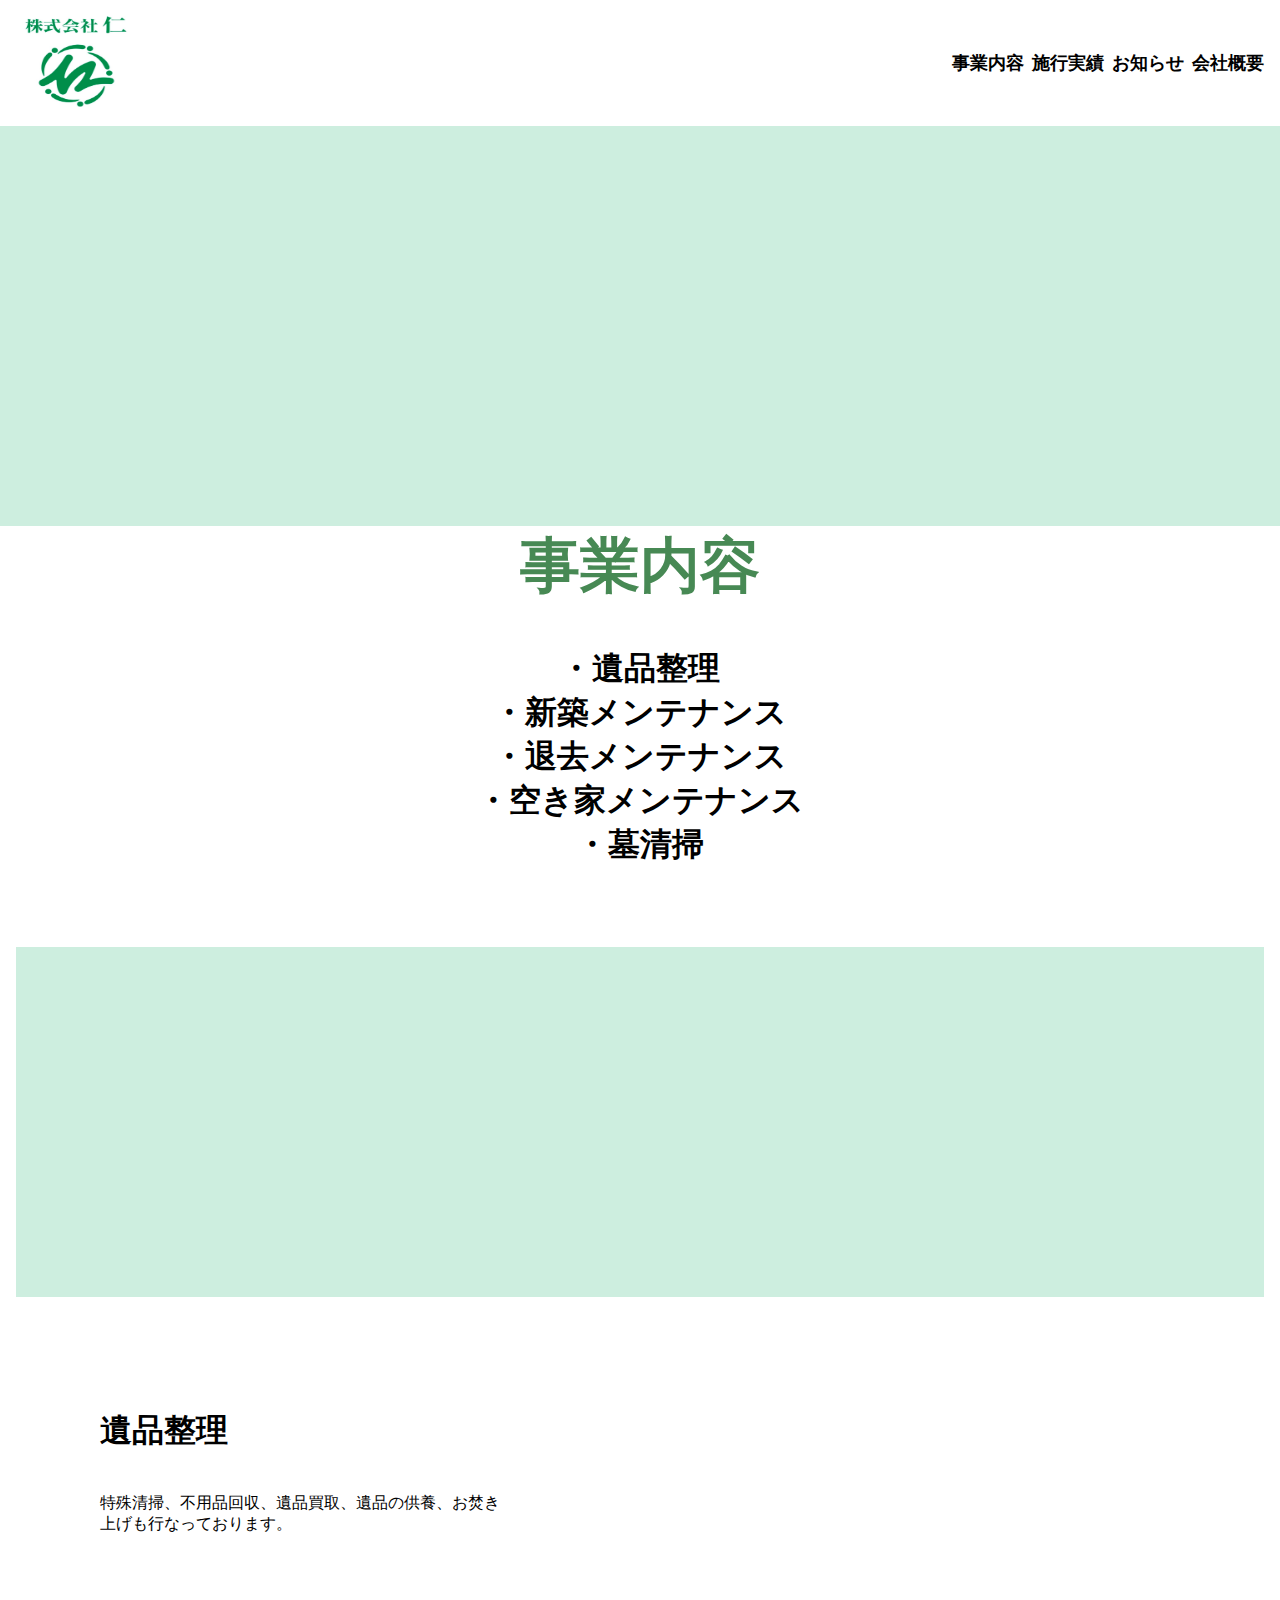
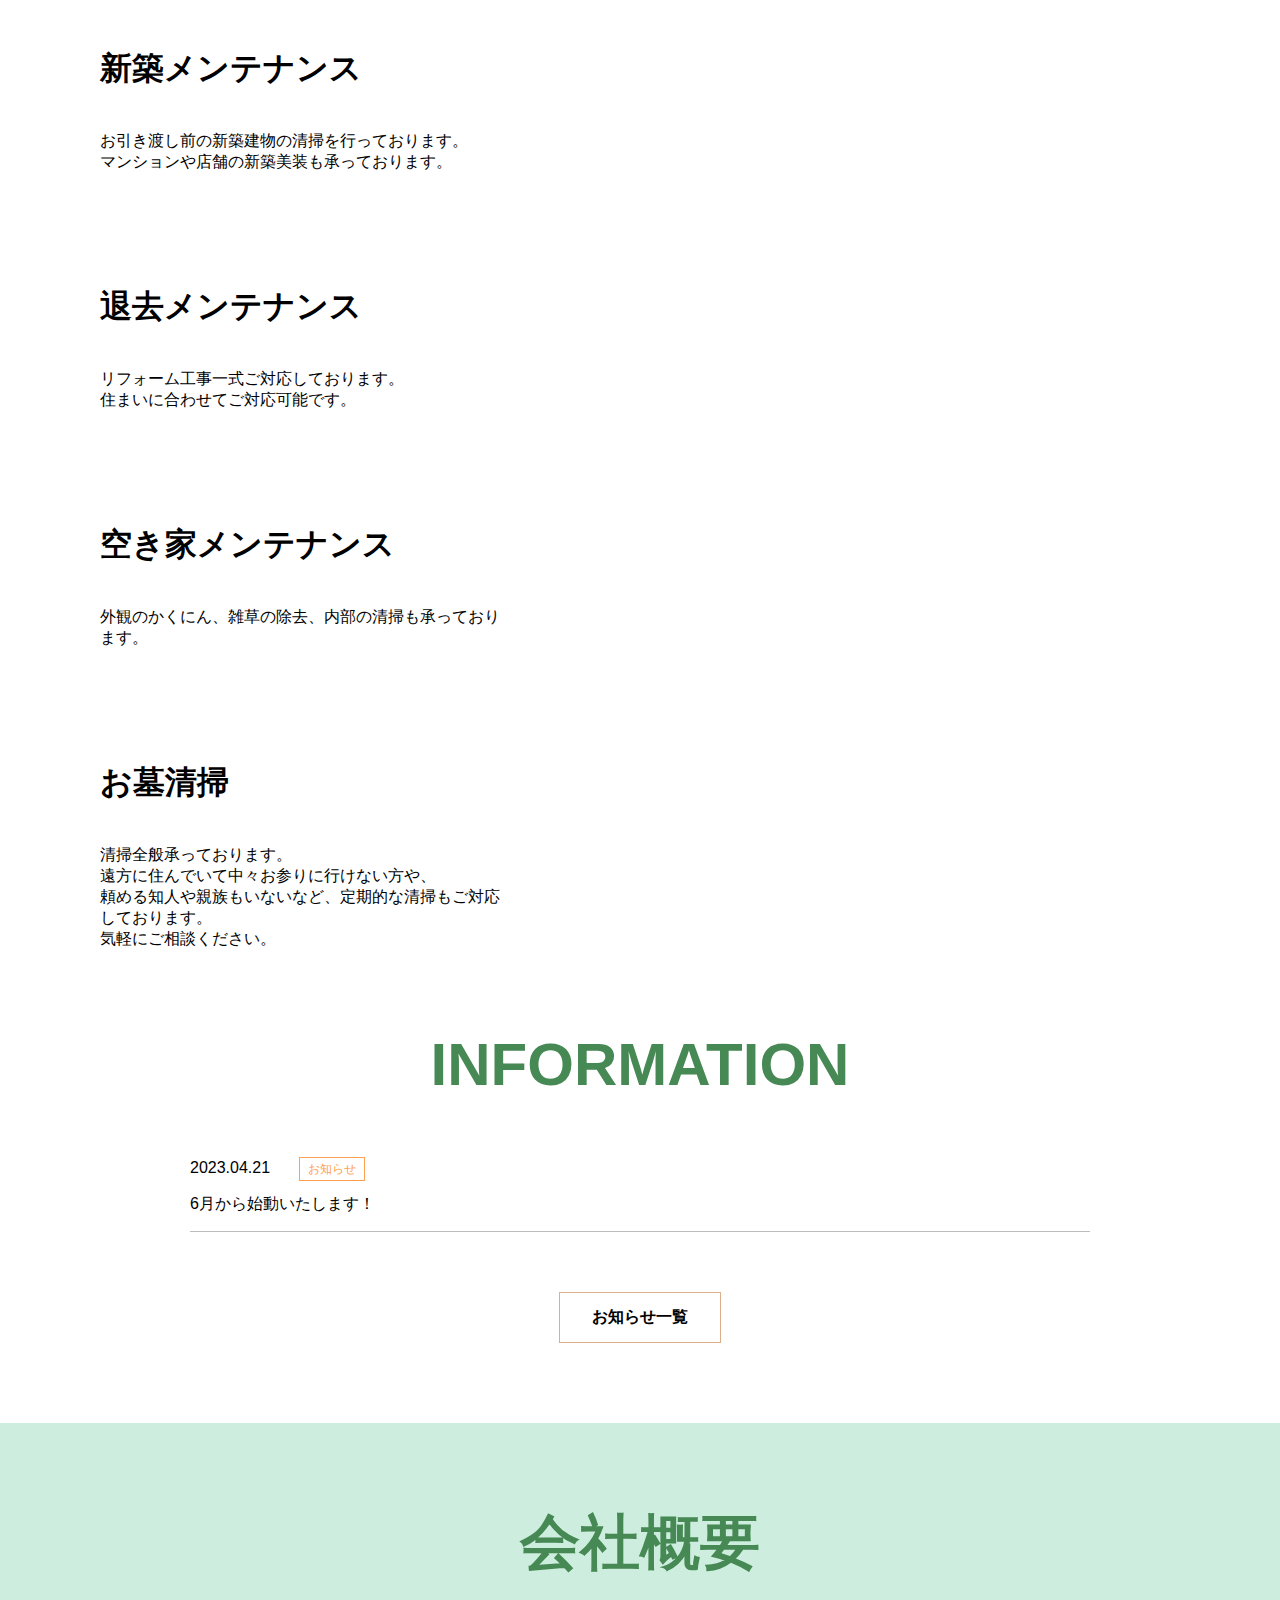
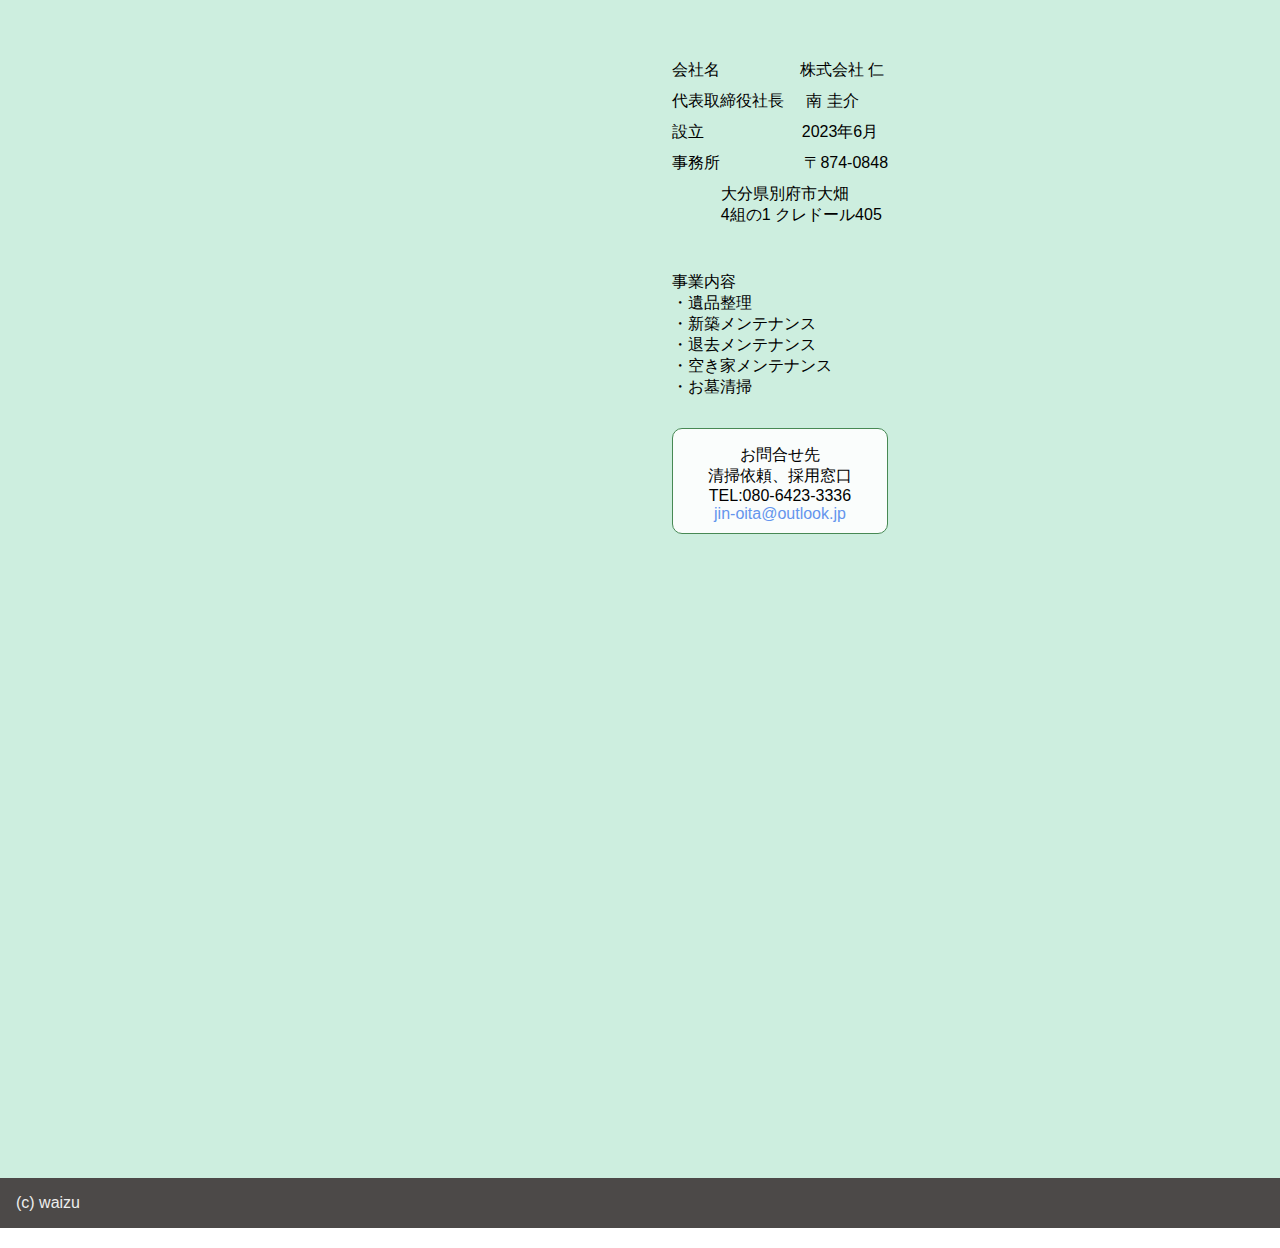
==== index.html @ 0775af45 "Add files via upload" ====
<!DOCTYPE html>
<html lang="ja">
<head>
  <meta charset="UTF-8">
  <meta http-equiv="X-UA-Compatible" content="IE=edge">
  <meta name="viewport" content="width=device-width, initial-scale=1.0">
  <title>株式会社 仁</title>
  <link rel="stylesheet" href="https://cdn.jsdelivr.net/npm/bootstrap-icons@1.9.1/font/bootstrap-icons.css">
  <link rel="stylesheet" href="css/style.css">

</head>
<body>
  <header>
    <div class="container">
      <a href="index.html">
        <h1>
          <img src="img/image_icon.JPG"
           alt="DTFNTR"
           width="120"
           height="110">
        </h1>
      </a>
      <!-- <form action=""><input type="text" name="" id="">
        <button><i class="bi bi-search"></i></button>
      </form> -->
      <div class="mainnav">
          <nav>
            <ul>
              <li><a href="#">
                <i class="kv_top">事業内容</i>
              </a>
            </li>
              <li>
                <a href="#">
                  <i class="kv_top">施行実績</i>
                </a>
              </li>
              <li>
                <a href="#">
                  <i class="kv_top">お知らせ</i>
                </a>
              </li>
              <li>
                <a href="#">
                  <i class="kv_top">会社概要</i>
                </a>
              </li>
            </ul>
          </nav>
      </div>
    </div>
  </header>
  
  <section class="hero">
    <!-- <img src="img/image_back.JPG" alt="素敵なソファ" class="current">
    <img src="img/image_back.JP" alt="清掃画像" >
    <img src="img/image_back.JPG" alt="素敵なふたつのチェア">
    <img src="img/image_back.JP" alt="墓清掃">
    <img src="img/image_back.JPG" alt="素敵なふたつのチェア"> -->

  </section>
  <section id="concept" class="concept-section-wrap container">
    <div class="section-inner container">
        <h2 class="section-ttl __concept container">事業内容</h2>
        <p class="concept-txt-main">
            <a href="#area1" class="jigyou">・遺品整理</a><br>
            <a href="#area2" class="jigyou">・新築メンテナンス</a><br>
            <a href="#area3" class="jigyou">・退去メンテナンス</a><br>
            <a href="#area4" class="jigyou">・空き家メンテナンス</a><br>
            <a href="#area5" class="jigyou">・墓清掃</a>
        </p>
        <!-- <p class="concept-txt-sub">
            事業内容について事業内容について事業内容について<br>
            事業内容について事業内容について事業内容について事業内容について<br>
            事業内容について事業内容について事業内容について事業内容について<br>
            事業内容について -->

    </div>

    <div class="concept-img-box">
        <!-- <img src="img/image_back.JPG" alt="コンセプト" class="concept-img"> -->
     </div>

     <div class="section-inner">
        <div class="concept-detail-wrap">
            <div class="consept-detail-content">
                <h3 id="area1" class="concept-detail-ttl">
                    遺品整理
                </h3>
                <p class="concept-detail-txt">
                    特殊清掃、不用品回収、遺品買取、遺品の供養、お焚き上げも行なっております。
                </p>
            </div>

            <!-- <div class="concept-detail-img-wrap">
                <div class="concept-detail-img-box">
                    <img src="img/image_back.JPG" alt="コンセプトイメージ" class="concept-detail-img">
                </div>
                <div class="concept-detail-img-box">
                    <img src="img/image_back.JPG" alt="コンセプトイメージ" class="concept-detail-img">
                </div>
            </div> -->
        </div>
     </div>
     <div class="section-inner">
        <div class="concept-detail-wrap">
            <div class="consept-detail-content">
                <h3 id="area2" class="concept-detail-ttl">
                    新築メンテナンス
                </h3>
                <p class="concept-detail-txt">
                    お引き渡し前の新築建物の清掃を行っております。<br>マンションや店舗の新築美装も承っております。
                </p>
            </div>

            <!-- <div class="concept-detail-img-wrap">
                <div class="concept-detail-img-box">
                    <img src="img/image_back.JPG" alt="コンセプトイメージ" class="concept-detail-img">
                </div>
                <div class="concept-detail-img-box">
                    <img src="img/image_back.JPG" alt="コンセプトイメージ" class="concept-detail-img">
                </div>
            </div> -->
        </div>
     </div>
     <div class="section-inner">
        <div class="concept-detail-wrap">
            <div class="consept-detail-content">
                <h3 id="area3" class="concept-detail-ttl">
                    退去メンテナンス
                </h3>
                <p class="concept-detail-txt">
                    リフォーム工事一式ご対応しております。<br>
                    住まいに合わせてご対応可能です。
                </p>
            </div>

            <!-- <div class="concept-detail-img-wrap">
                <div class="concept-detail-img-box">
                    <img src="img/image_back.JPG" alt="コンセプトイメージ" class="concept-detail-img">
                </div>
                <div class="concept-detail-img-box">
                    <img src="img/image_back.JPG" alt="コンセプトイメージ" class="concept-detail-img">
                </div>
            </div> -->
        </div>
     </div>
     <div class="section-inner">
      <div class="concept-detail-wrap">
          <div class="consept-detail-content">
              <h3 id="area4" class="concept-detail-ttl">
                  空き家メンテナンス
              </h3>
              <p class="concept-detail-txt">
                  外観のかくにん、雑草の除去、内部の清掃も承っております。
              </p>
          </div>

          <!-- <div class="concept-detail-img-wrap">
              <div class="concept-detail-img-box">
                  <img src="img/image_back.JPG" alt="コンセプトイメージ" class="concept-detail-img">
              </div>
              <div class="concept-detail-img-box">
                  <img src="img/image_back.JPG" alt="コンセプトイメージ" class="concept-detail-img">
              </div>
          </div> -->
      </div>
   </div>
   <div class="section-inner">
    <div class="concept-detail-wrap">
        <div class="consept-detail-content">
            <h3 id="area5" class="concept-detail-ttl">
                お墓清掃
            </h3>
            <p class="concept-detail-txt">
                清掃全般承っております。<br>
                遠方に住んでいて中々お参りに行けない方や、<br>
                頼める知人や親族もいないなど、定期的な清掃もご対応しております。<br>気軽にご相談ください。
            </p>
        </div>

        <!-- <div class="concept-detail-img-wrap">
            <div class="concept-detail-img-box">
                <img src="img/image_back.JPG" alt="コンセプトイメージ" class="concept-detail-img">
            </div>
            <div class="concept-detail-img-box">
                <img src="img/image_back.JPG" alt="コンセプトイメージ" class="concept-detail-img">
            </div>
        </div> -->
    </div>
 </div>
</section>
<!-- <section class="menu section-wrap">
  <div class="section-inner">
      <h2 class="section-ttl __menu">
       施行実績   
      </h2>
      <div class="menu-wrap">
        <div class="menu-item">
            <div class="menu-img-box">
                <img src="img/menu_photo01.jpg" alt="清掃" class="menu-img">
            </div>
            <div class="menu-content">
                <p class="menu-txt">清掃</p>
                <p class="menu-price"金額</p>
         </div>
        </div>
        <div class="menu-item">
            <div class="menu-img-box">
                <img src="img/menu_photo02.jpg" alt="外装塗装" class="menu-img">
            </div>
            <div class="menu-content">
                <p class="menu-txt"> 外装塗装</p> -->
                <!-- <p class="menu-price"></p> -->
            <!-- </div> -->
        <!-- </div>
        <div class="menu-item">
            <div class="menu-img-box">
                <img src="img/menu_photo03.jpg" alt="遺品整理" class="menu-img">
            </div>
            <div class="menu-content">
                <p class="menu-txt"> 遺品整理</p>
            </div>
           
    <div class="btn">
        <a href="menu.html" class="btn-link">施工事例一覧へ</a>
    </div> 

     
</section> -->
<section class="info section-wrap">
  <div class="section-inner-s">
      <h2 class="section-ttl __info">INFORMATION</h2>

      <ul class="info-list">
          <li class="info-item">
              <span class="info-date">2023.04.21</span>
             <span class="info-tag __orange">お知らせ</span>
             <p class="info-txt">
              <a class="info-link">
                  6月から始動いたします！
              </a>
             </p>
          <!-- <li class="info-item">
              <span class="info-date">2021.07.12</span>
             <span class="info-tag __red">NEW</span>
             <p class="info-txt">
              <a href="info-single.html" class="info-link">
                  連休中の営業時間について
              </a>
             </p>
          <li class="info-item">
              <span class="info-date">2021.06.30</span>
             <span class="info-tag __red">NEW</span>
             <p class="info-txt">
              <a href="info-single.html" class="info-link">
                  ？？？？の施工事例について
              </a>
             </p>
          <li class="info-item">
              <span class="info-date">2021.06.06</span>
             <span class="info-tag __orange">お知らせ</span>
             <p class="info-txt">
              <a href="info-single.html" class="info-link">
                  増税に伴う値上げについて
              </a>
             </p>
          </li> -->
      </ul>
      <div class="btn">
          <a class="btn-link">お知らせ一覧</a>
      </div>
  </div>
</section>

<section id="access" class="access section-wrap">
  <div class="section-inner">
      <h2 class="section-ttl __access">会社概要</h2>

      <div class="access-content">
          <!-- <div class="access-content-img-box">
              <img src="img/image_back.JPG" alt="お店の写真" class="access-content-img">
          </div> -->

          <div class="access-content-txt-box">
              <div class="access-content-txt-logo-box">
                  <!-- <img src="img/logo-black.png" alt="ロゴ" class="access-content-txt-logo"> -->
              </div>
              
              <p class="access-txt">会社名&nbsp; &nbsp; &nbsp; &nbsp; &nbsp; &nbsp; &nbsp; &nbsp; &nbsp; 株式会社 仁</p>
              <p class="access-txt">代表取締役社長 &nbsp; &nbsp; 南 圭介</p>
              <p class="access-txt">設立  &nbsp;&nbsp;&nbsp;&nbsp;&nbsp;&nbsp;&nbsp;&nbsp;&nbsp;&nbsp;&nbsp;&nbsp;&nbsp;&nbsp;&nbsp;&nbsp;&nbsp;&nbsp;&nbsp;&nbsp;&nbsp;2023年6月</p>
              <p class="access-txt">事務所 &nbsp; &nbsp; &nbsp; &nbsp; &nbsp; &nbsp; &nbsp; &nbsp; &nbsp; 〒874-0848</p>
              <p class="access-txt">  &nbsp; &nbsp; &nbsp; &nbsp; &nbsp; &nbsp;大分県別府市大畑<br>&nbsp;&nbsp;&nbsp;&nbsp;&nbsp;&nbsp;&nbsp;&nbsp;&nbsp;&nbsp;&nbsp;4組の1 クレドール405
              </p>
              
              <br><br>

              <p class="access-txt">事業内容<br>
              ・遺品整理<br>
              ・新築メンテナンス<br>
              ・退去メンテナンス<br>
              ・空き家メンテナンス<br>
              ・お墓清掃<br>
             </p>
              <div class="mail">
                  <p class="access-txt"><p>お問合せ先<br>清掃依頼、採用窓口<br>
                    <P>TEL:080-6423-3336</P>
                    <p class="mail-address">jin-oita@outlook.jp</p>
                </p>
              </div>
              
          </div>
      </div>
  </div>
</section>
<section id="access" class="access section-wrap">
  <div class="access-map">
     <iframe src="https://www.google.com/maps/embed?pb=!1m18!1m12!1m3!1d3334.607546008294!2d131.4759823!3d33.3029288!2m3!1f0!2f0!3f0!3m2!1i1024!2i768!4f13.1!3m3!1m2!1s0x3546a7ac06915ccf%3A0x816a27a0abb5bf2b!2z44CSODc0LTA4NDgg5aSn5YiG55yM5Yil5bqc5biC5aSn55WR77yS4oiS77ySIOOCr-ODrOODieODvOODqw!5e0!3m2!1sja!2sjp!4v1677922017083!5m2!1sja!2sjp" width="100%" height="400" style="border:0;" allowfullscreen="" loading="lazy" referrerpolicy="no-referrer-when-downgrade"></iframe>
  </div>
</section>


  <footer>
    <div class="container">
      <small>(c) waizu</small>
    </div>
  </footer>
  <script src="js/main.js"></script>
</body>

</html>
---- css/style.css ----
/* common */

body{
  margin: 0px 0px 20px;
  font-family:Arial, Helvetica, sans-serif ;
}

h1,
h2{
  margin: 0;
  font-weight: normal;
}

.hero{
  background:#cdeedf;}

p{
  margin: 0;
}

img{
  vertical-align: bottom;
}

.container{
  margin: 0 30px;
  /* justify-content: space-between; */

}


ul{
  list-style: none;
  margin: 0;
  padding: 0;
}

a{
  text-decoration: none;
  color: inherit;
  
}

a:hover{
  opacity: .5;
  transition: .3s;
}

.kv_top{
  font-style: normal;
}

.top{
 text-align: right;
}

/* header */

header{
  padding: 8px 0;
}

header .container{
  display: flex;
  justify-content: space-between;
  align-items: center;
}

header ul{
  display: flex;
}

header li a{
  display: flex;
  flex-direction: column;
  font-size: 12px;
  text-align: center;
}

header li a i{
  font-size: 18px;
  font-weight: bold;
}

header li + li{
  margin-left: 8px;
}

header form{
  display: none;
}

header input,
header button{
  all: unset;
}

header input{
  border-bottom: 1px solid #aaa;
  padding: 4px;
  width: 300px;
}

header button{
  cursor: pointer;
}

/* concept */
.concept-txt-main{
  font-size: 32px;
  font-weight: bold;
  text-align: center;
  margin-top: 40px;
}

.concept-txt-sub{
  margin-top: 24px;
  text-align: center;
}

.concept-img-box{
  height: 350px;
  margin-top: 80px;
  background:#cdeedf;
}

.consept-detail-content{
  width: 400px;
}

/* 12
.concept-detail-ttl{
  font-size: 32px;
  font-weight: bold;
} */

.concept-detail-txt{
  margin-top: 40px;
}

/* 12
.concept-detail-img-box{
  width: 280px;
  height: 390px;
} */

.concept-detail-img-box:nth-child(1){
  margin-top: 60px;
}
.concept-detail-img-box:nth-child(2){
  margin:0 0 60px 20px;
}

.concept-img{
  object-fit: cover;
  object-position: top;
}



.concept-detail-wrap{
  display: flex;
  justify-content: space-between;
  align-items: center;
  margin-top: 80px;
}

.concept-detail-img-wrap{
  display: flex;
  width: 580px;
}
/* 12
.concept-detail-img{
  object-fit: cover;
  border-radius: 10px;
} */

/* section */
.section-inner{
  width: 1080px;
  margin: 0 auto;
}

.section-wrap{
  padding: 80px 0;
}

.section-inner-s{
  width: 900px;
  margin: 0 auto;
}

.section-ttl{
  font-size: 60px;
  font-weight: bold;
  text-align: center;
  color:rgb(71, 137, 84) ;
  position: relative;
}

/* .section-ttl.__concept::before{
  content: "コンセプト";
  color: #000;
  font-size: 18px;
  position: absolute;
  bottom: 100px;
  left: 50%;
  transform: translateX(-50%); */


.section-ttl.__menu::before{
  /* content: ""; */
  color: #000;
  font-size: 18px;
  position: absolute;
  bottom: 100px;
  left: 50%;
  transform: translateX(-50%);
}

.concept-detail-ttl{
  font-size: 32px;
  font-weight: bold;
}

.concept-detail-img-box{
  width: 280px;
  height: 390px;
}

.concept-detail-img-wrap{
  display: flex;
  width: 580px;
  
}
.concept-detail-img{
  object-fit: cover;
  border-radius: 10px;
}

/* info */
.info-item{
  border-bottom: 1px solid #BCBCBC;
}

.info-tag{
  margin-left: 24px;
  font-size: 12px;
  padding: 4px 8px;
}

.info-tag.__orange{
  border: 1px solid #FF9F51;
  color: #FF9F51;
}

.info-tag.__red{
  border: 1px solid #BA0000;
  color: #BA0000;
}

.info-txt{
  margin-top: 16px;
  padding-bottom: 16px;
}

.info-list{
  margin-top: 60px;
}

.info-list.__detail{
  margin-top: 0;
}

.info-item + .info-item{
  margin-top: 40px;
}

/* info-single */
.info-single .info-tag{
  font-size: 16px;
}

.info-single .info-txt{
  font-size: 24px;
  font-weight: bold;
}

.info-single-head{
  border-bottom: 1px solid #BCBCBC;
}

.info-single-content p{
  margin-top: 24px;
}

.info-single-content img{
  margin-top: 40px;
  object-fit: cover;
  height: 560px;
  width: 100%;
}

/* btn */
.btn{
  margin-top: 60px;
  text-align: center;
}

.btn-link{
  display: inline-block;
  padding: 14px 32px;
  border:1px solid #DBAF89;
  font-weight: bold;

}


/* accsess */

.access{
  background-color: #cdeedf;
}

.access-content{
  display: flex;
  justify-content: center;
  align-items: center;
  margin-top: 60px;
}

.access-content-img-box{
  max-width: 512px;
  width: 100%;
  height: 300px;
}

.access-content-img{
 object-fit: cover;
 border-radius: 10px;
}

.access-content-txt-box{
  margin-left: 280px;
  
}

.access-content-txt-logo-box{
  width: 160px;
}

.access-txt:first-of-type{
  margin-top: 16px;
}

.access-txt{
  margin-top: 10px;
}

/* kv */
.kv{
  width: 100%;
  position: relative;
}

.kv.__index{
  background-image: url(../img/kv.jpg);
  height: 768px;
  background-repeat: no-repeat;
  background-size: cover;
}
.kv.__menu{
  background-image: url(../img/menu_kv.jpg);
  height: 500px;
  background-repeat: no-repeat;
  background-size: cover;
}
.kv.__info{
  background-image: url(../img/info_kv.jpg);
  height: 500px;
  background-repeat: no-repeat;
  background-size: cover;
}

.kv-copy, .kv-detail{
  position: absolute;
  top: 50%;
  left: 50%;
  transform: translate(-50%, -50%);
}

.kv-detail .section-ttl{
  color: #fff;
}
.kv-detail .section-ttl::before{
  color: #fff;
}

/* mail */
.mail{
  background: rgba(255, 255, 255, 0.892);
  border-radius: 10px;
 text-align: center;
 border: solid rgb(71, 137, 84) 1px;
 margin-top: 30px;
 padding-bottom: 10px;
}
.mail-address{
  color: cornflowerblue;
}


/* hero */

.hero{
  height: 400px;
}
.hero img{
  width: 100%;
  height: 400px;
  object-fit: cover;
  position: absolute;
  opacity: 0;
  transition: opacity 1s;
}

.hero img.current{
  opacity: 1;
}

/* products */

.products{
  padding: 80px 0;
}

.products ul{
  margin-top: 32px;
  display: flex;
  flex-wrap: wrap;
  gap: 16px;
}

.products li{
  width: calc((100% - 16px) / 2);
}

.products li img{
  width: 100%;
}

.products li h2{
  font-size: 16px;
  margin-top: 8px;
}

.products li a{
  display: block;
}
.products .more{
  display: block; 
  width: 70%;
  line-height: 48px;
  border: 2px solid black;
  text-align: center;
  margin: 32px auto 0;
}
/* menu */
/* .menu{
  /* background-color: #cdeeef; */
*/

.menu.__detail{
  background-color: #fff;
}

.menu-wrap{
  display: flex;
  justify-content: space-between;
  flex-wrap: wrap;
  margin-top: 60px;
}

.menu-item{
  width: 340px;
}

.menu-item:nth-of-type(n + 4){
  margin-top: 40px;
}

.menu-img-box{
  height: 220px;

}

.menu-img{
  object-fit: cover;
  border-radius: 10px;
}

.menu-content{
  margin-top: 16px;
}

.menu-txt{
  font-size: 18px;
  font-weight: bold;
}

.menu-price{
  margin-top: 8px;
}


/* footer */

footer{
  background: #4c4948 ;
  padding: 16px 0;
  color: #eee;
}

footer .container{
  display: flex;
  justify-content:space-between ;
  align-items: center;
}

footer small{
  font-size: 16px;
}

footer li i{
  font-size: 24px;
}

footer ul{
  display: flex;
}

footer li + li{
  margin-left: 8px;
}


/* media screen */

@media (max-width: 450px){
    .products li{
      width: calc((100% - 32px) / 3);
    }

    header li a i{
      font-size: 8px;
    }
    
    .section-ttl{
      text-align: left;
      font-size: 24px;
    } 

    
    .concept-section-wrap{
      margin-left: 0;
    }
    .concept-txt-main{
      text-align: left;
      font-size: 12px;
    }
    .concept-img{
      width: 350px;
    }

    .concept-detail-wrap{
      margin-top: 10px;
    }

  .concept-detail-content{
    width: 375px;
    margin: 0px 10px;
  }

  .concept-detail-img-wrap{
    width: 374px;
  }
    
    .concept-detail-ttl{
      font-size: 18px;
      margin: 0px 10px;
    }
    .concept-detail-txt{
      margin: 0px 10px;
    }
    .concept-detail-img-wrap{
      flex-direction: column;
    }
    .section-inner{
      font-size: 10px;
      width: 375px;
      margin: 0 10px;
    }
    .section-inner-s{
      width: 375px;
      margin: 0px 10px;
    }

    
    .concept-section-wrap{
      width: 375px;
    }
    .concept-detail-wrap{
      flex-direction: column;
    }
    .concept-detail-img{
      width: 300px;
      height: 250px; ;
    }

    .access-content{
      width: 374px;
      margin-right: 0;
    }

    .access-content-img{
      width: 180px;
    }
    .access-content-img-box{
      width: 100px;
    }
    .access-content-txt-box{
      margin-left: 180px;
    }
    h1 img{
      width: 100px;
      height: 90px;
    }
}

/* large screen */
@media (min-width: 800px){
  .container{
    width: calc(100% - 32px);
    margin: 0 auto;
    max-width: 1500px;
  }
  header form{
    display: block;
  }
}

.jigyou{
  cursor: pointer;
}
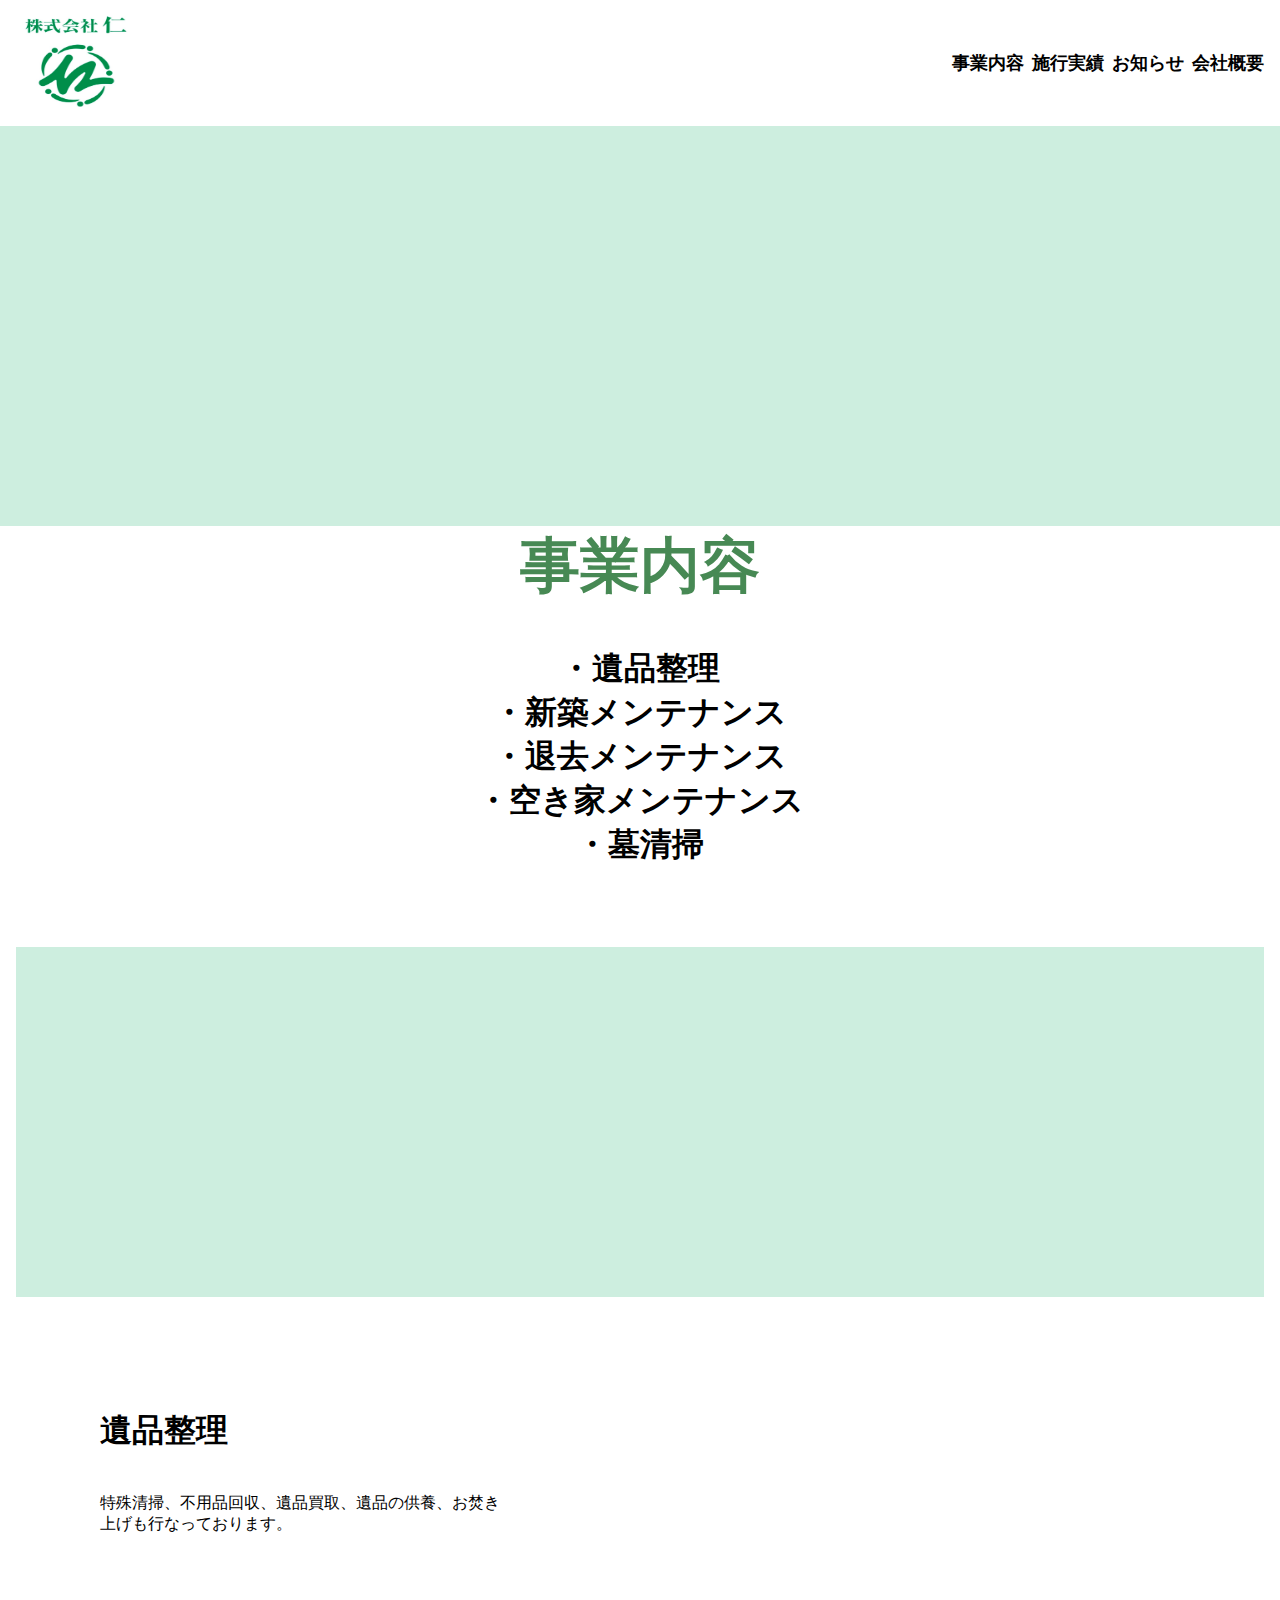
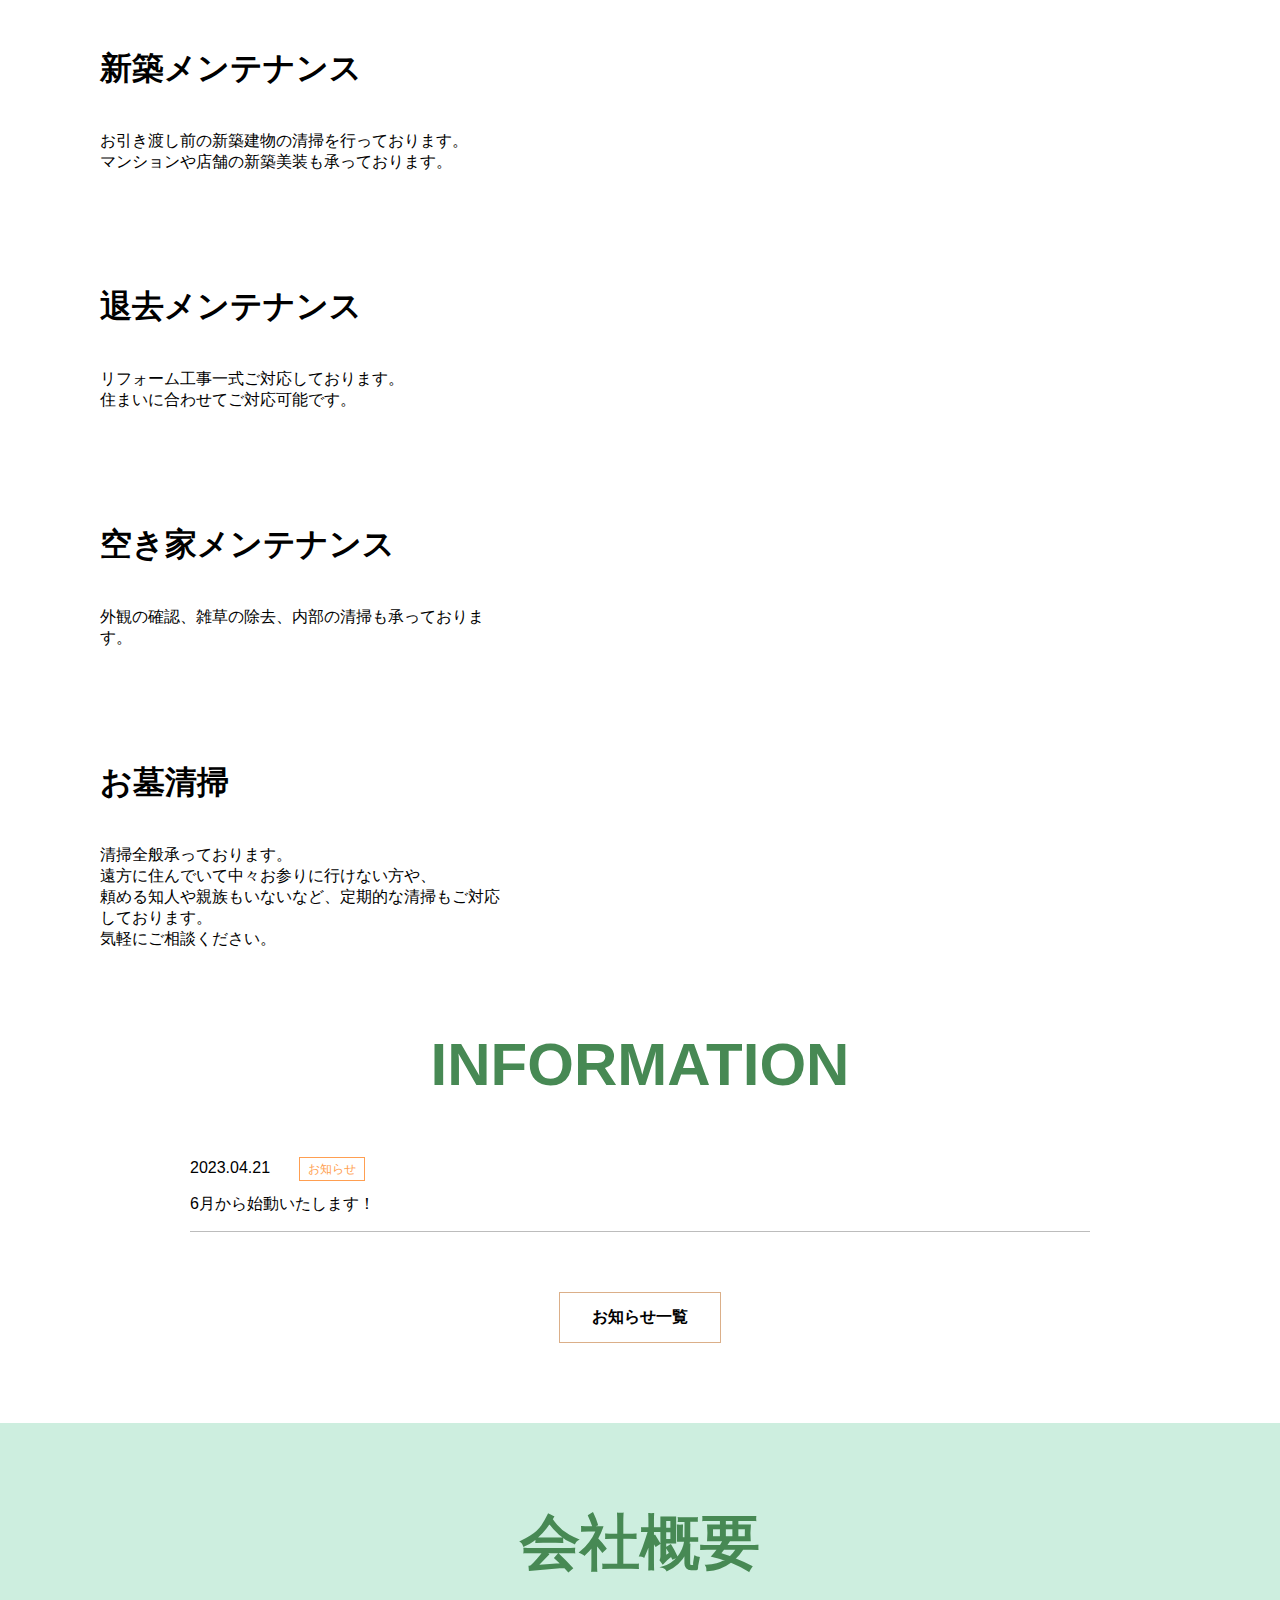
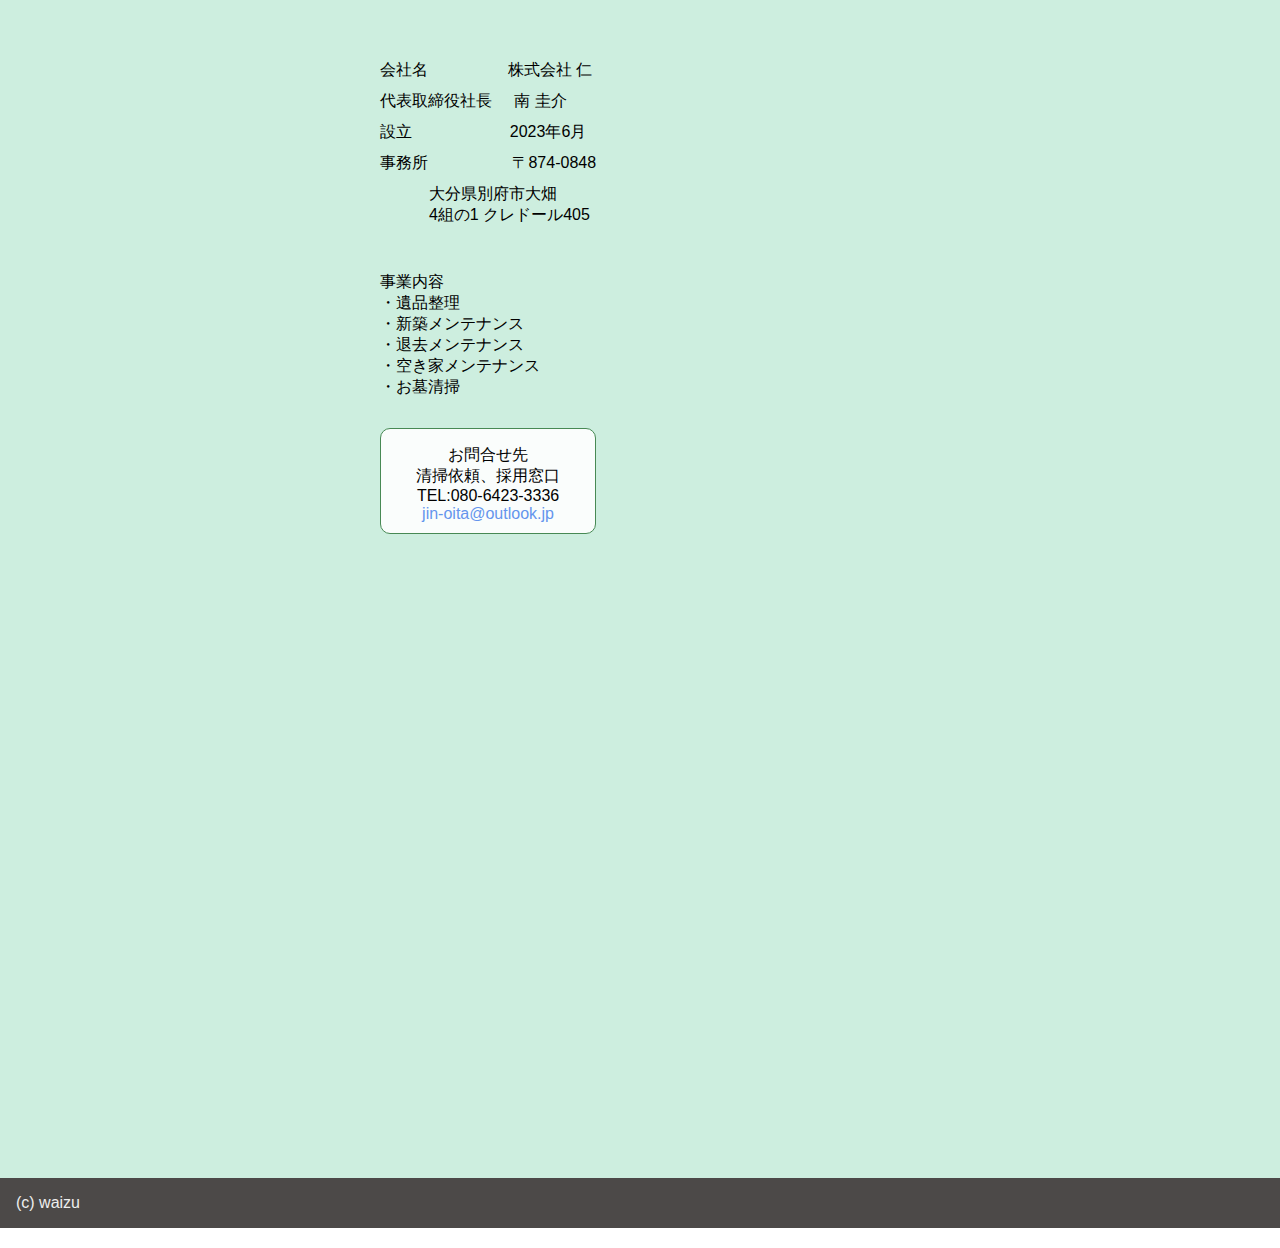
==== commit 7f22156c: "Add files via upload" ====
--- a/index.html
+++ b/index.html
@@ -152,7 +152,7 @@
                   空き家メンテナンス
               </h3>
               <p class="concept-detail-txt">
-                  外観のかくにん、雑草の除去、内部の清掃も承っております。
+                  外観の確認、雑草の除去、内部の清掃も承っております。
               </p>
           </div>
 
--- a/css/style.css
+++ b/css/style.css
@@ -324,7 +324,7 @@
 
 .access-content{
   display: flex;
-  justify-content: center;
+  /* justify-content: center; */
   align-items: center;
   margin-top: 60px;
 }
@@ -629,7 +629,9 @@
       width: 100px;
     }
     .access-content-txt-box{
-      margin-left: 180px;
+      margin-left: 10px;
+    
+     
     }
     h1 img{
       width: 100px;
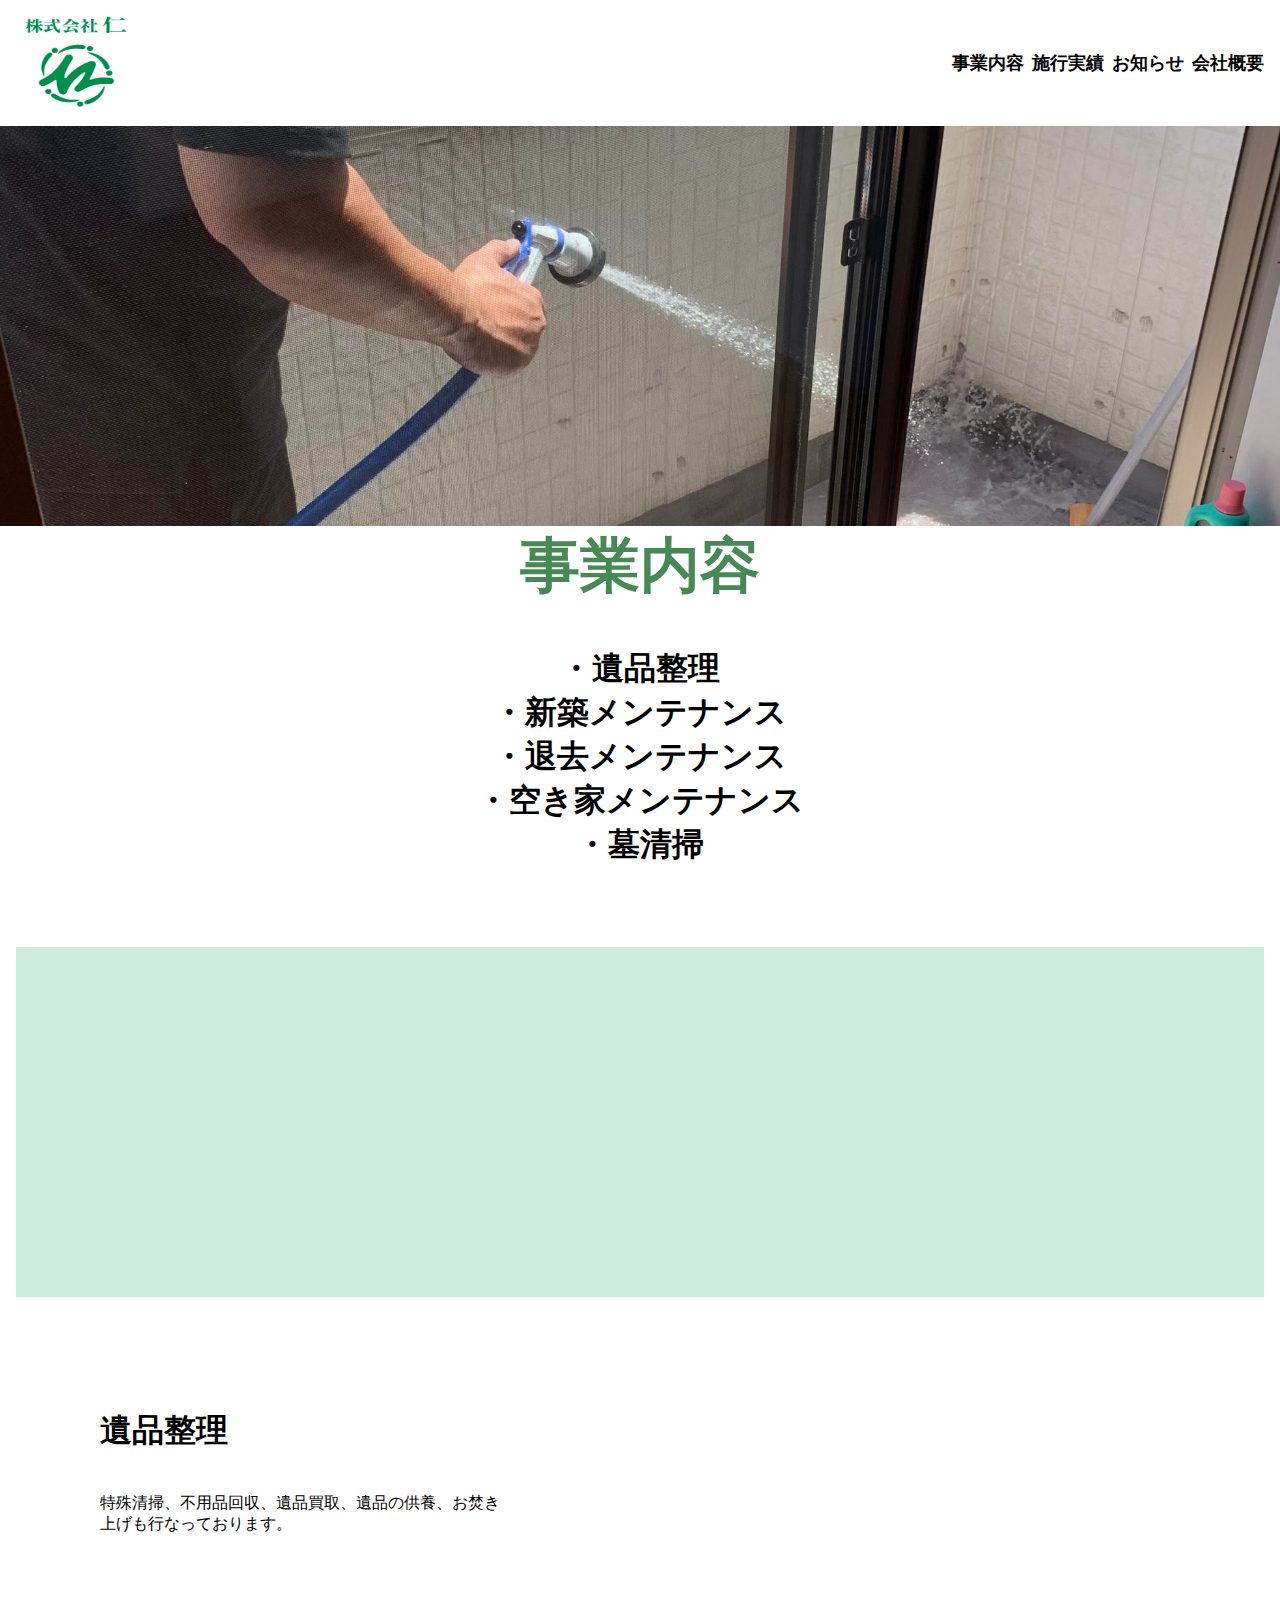
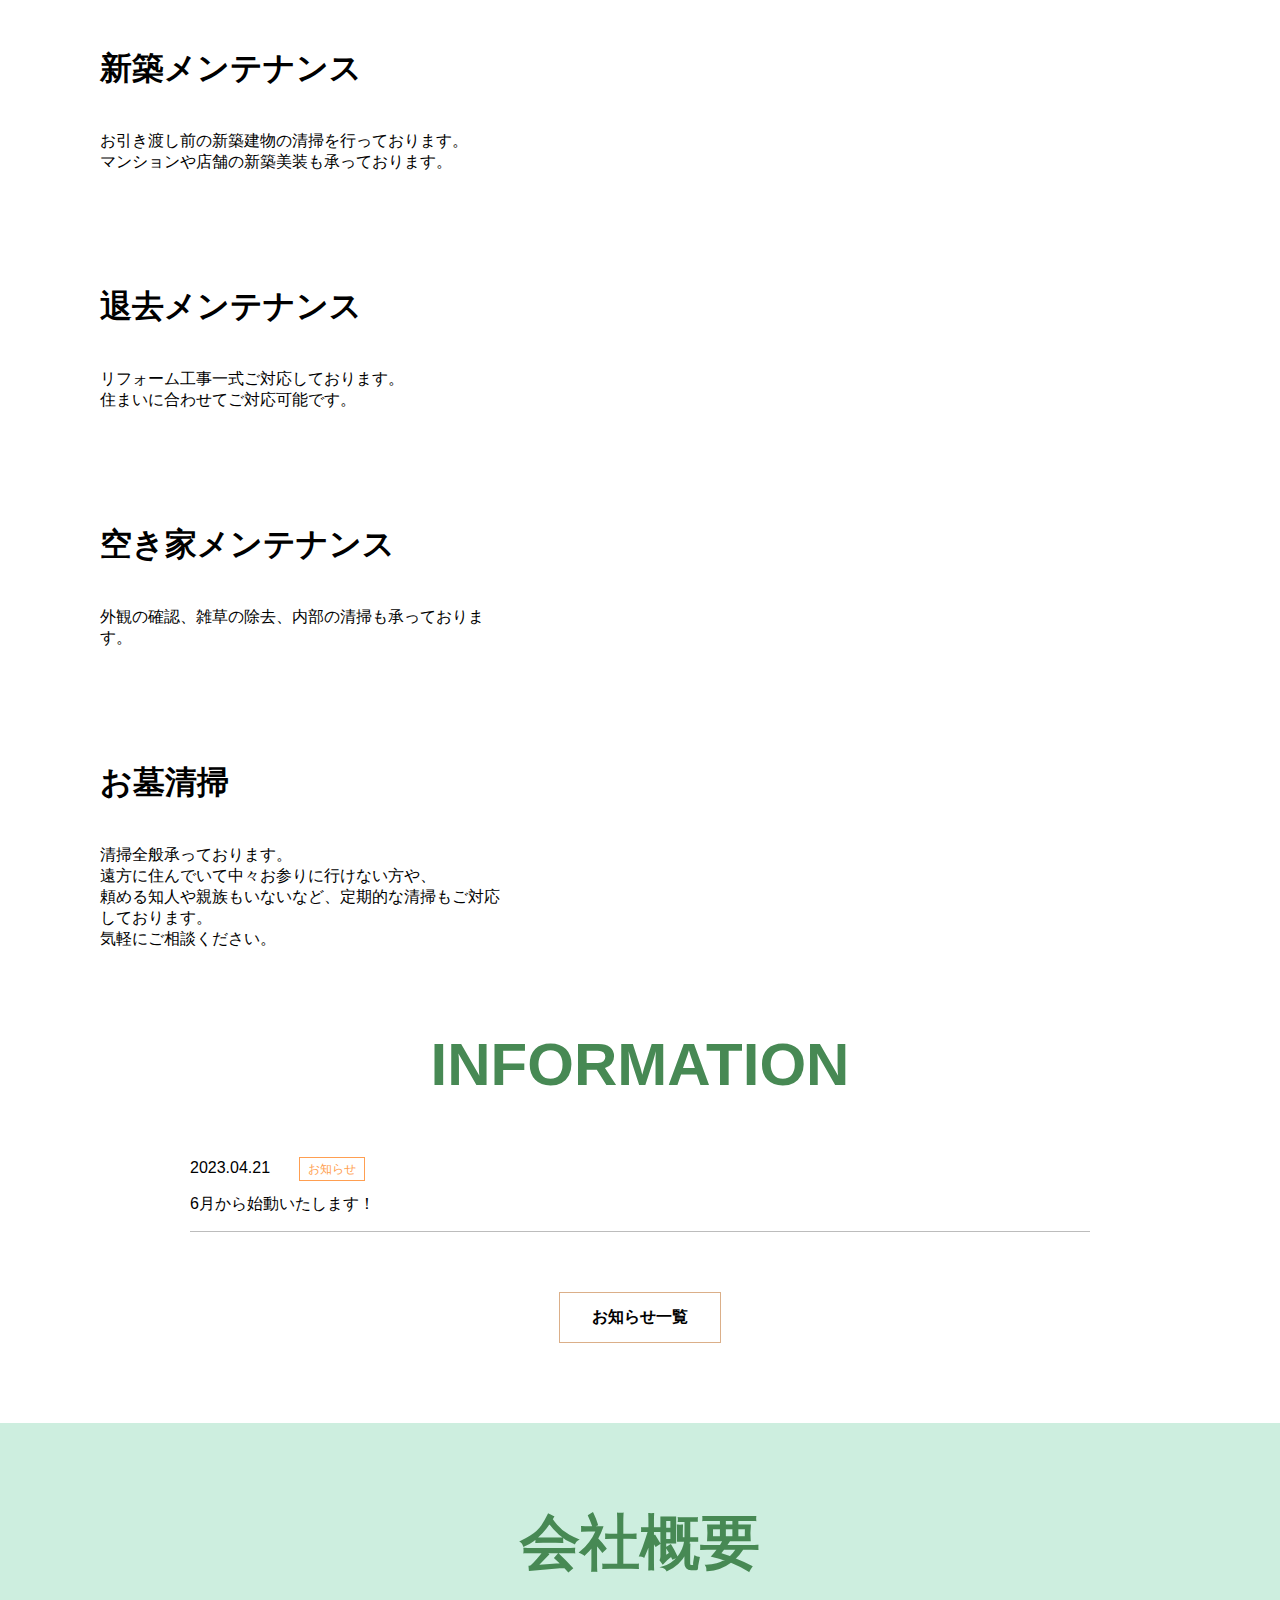
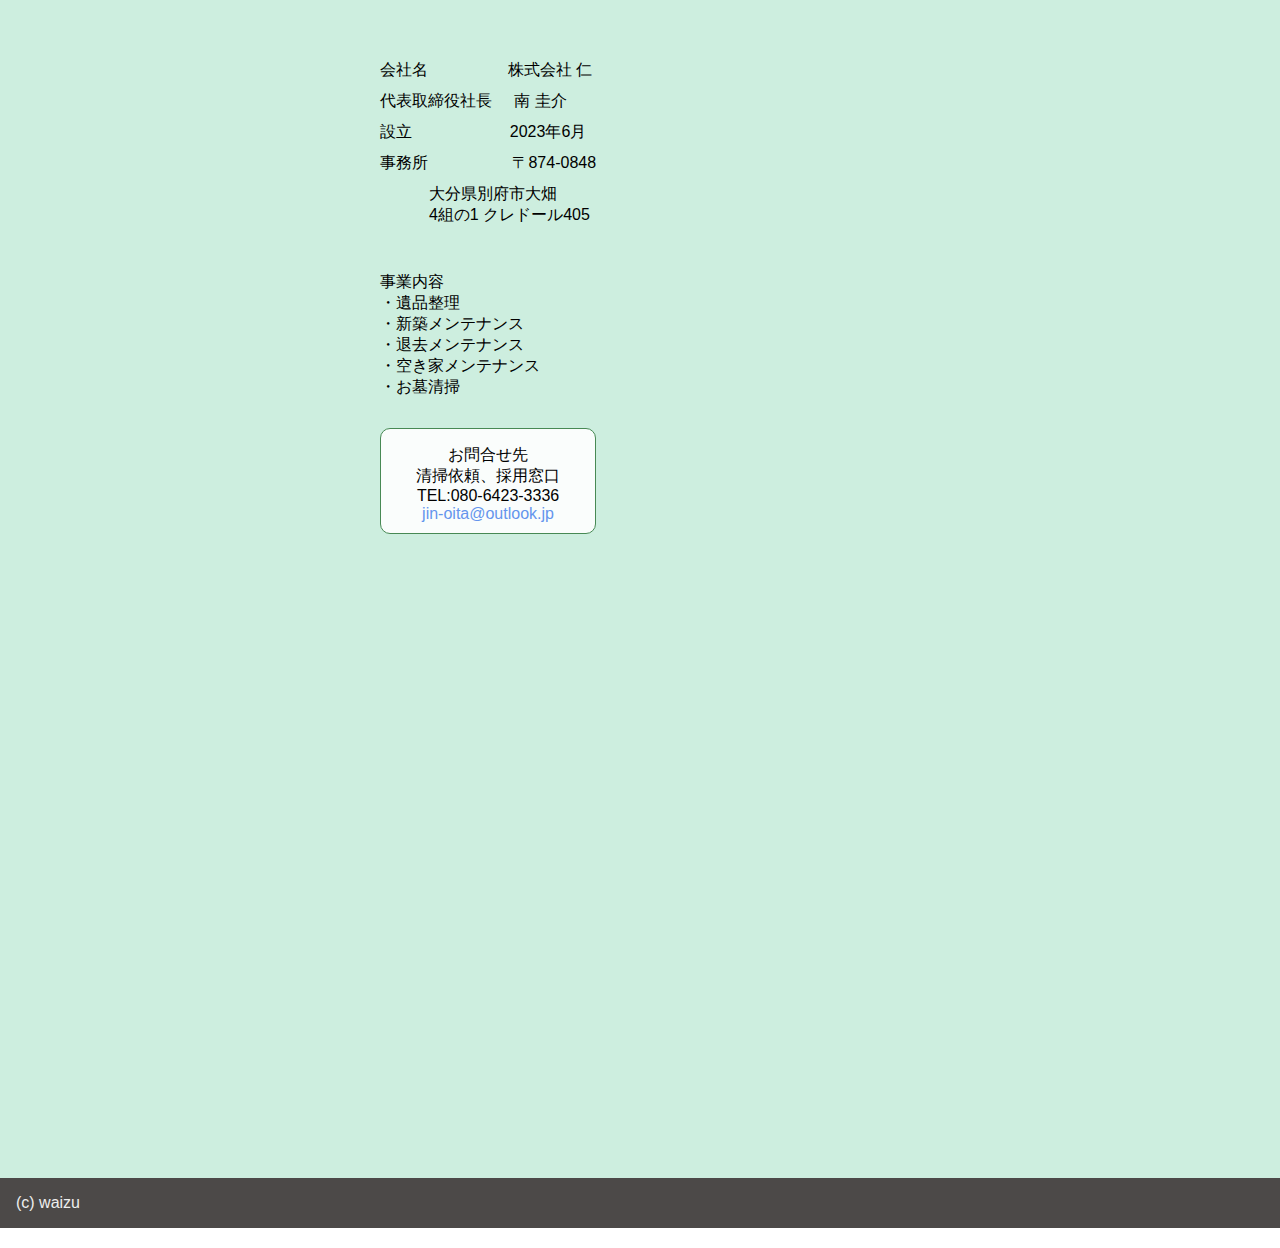
==== commit 2fabbef4: "Add files via upload" ====
--- a/index.html
+++ b/index.html
@@ -52,10 +52,10 @@
   </header>
   
   <section class="hero">
-    <!-- <img src="img/image_back.JPG" alt="素敵なソファ" class="current">
-    <img src="img/image_back.JP" alt="清掃画像" >
-    <img src="img/image_back.JPG" alt="素敵なふたつのチェア">
-    <img src="img/image_back.JP" alt="墓清掃">
+    <img src="img/unnamed-1.jpg" alt="素敵なソファ" class="current">
+    <img src="img/unnamed-2.jpg" alt="清掃画像" >
+    <img src="img/unnamed.jpg" alt="素敵なふたつのチェア">
+    <!-- <img src="img/image_back.JP" alt="墓清掃">
     <img src="img/image_back.JPG" alt="素敵なふたつのチェア"> -->
 
   </section>
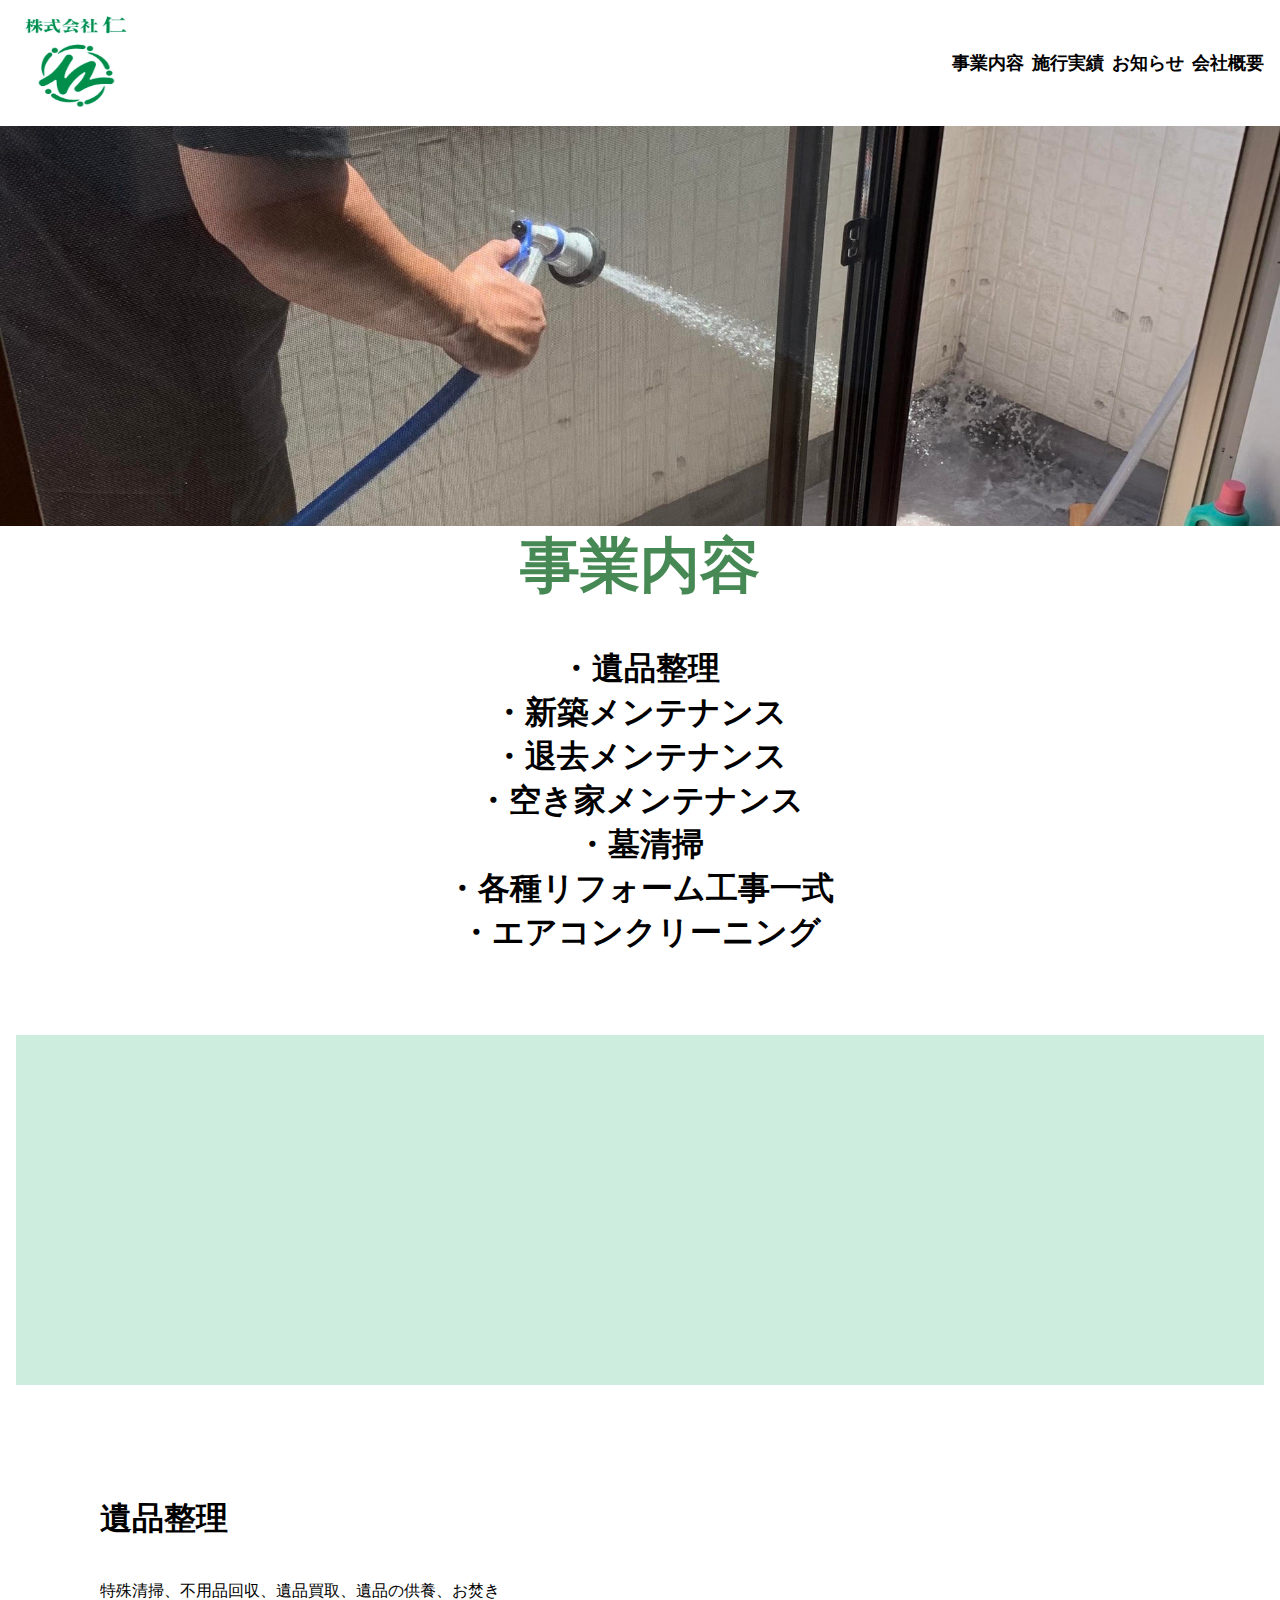
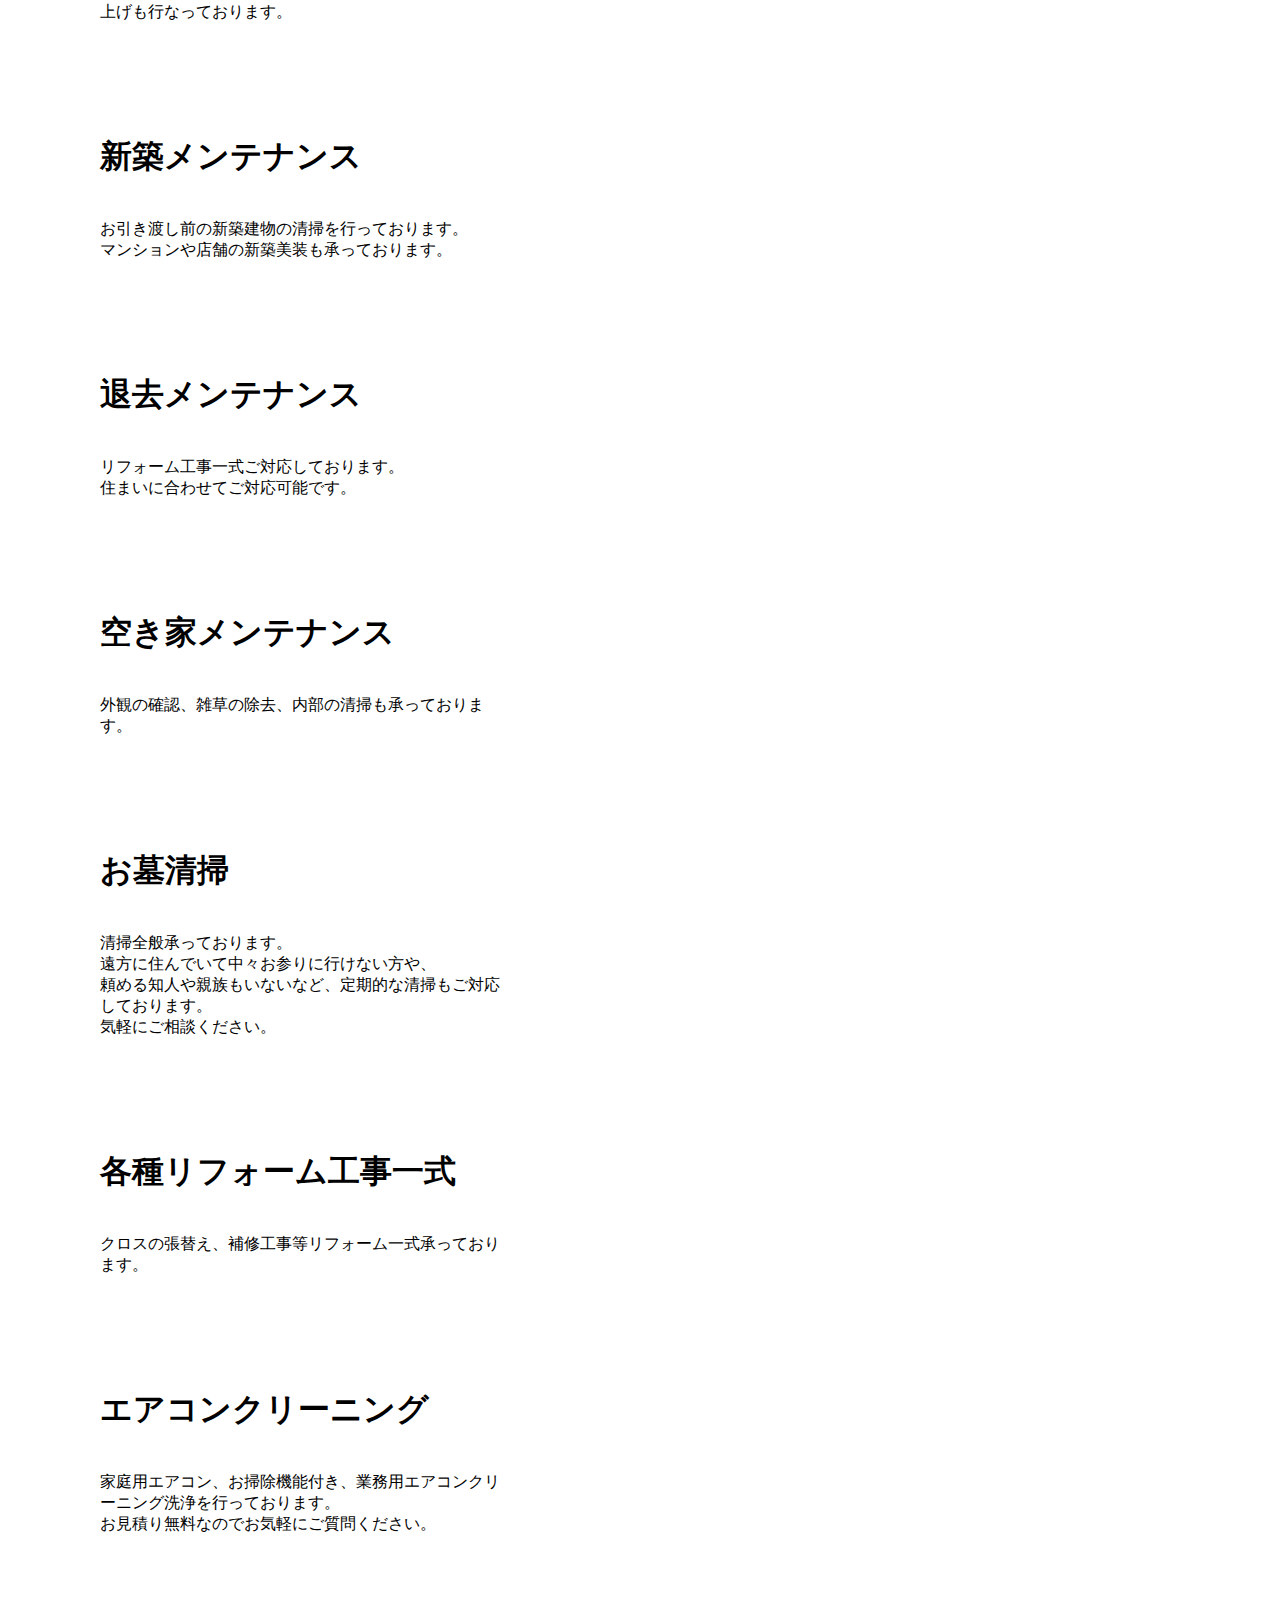
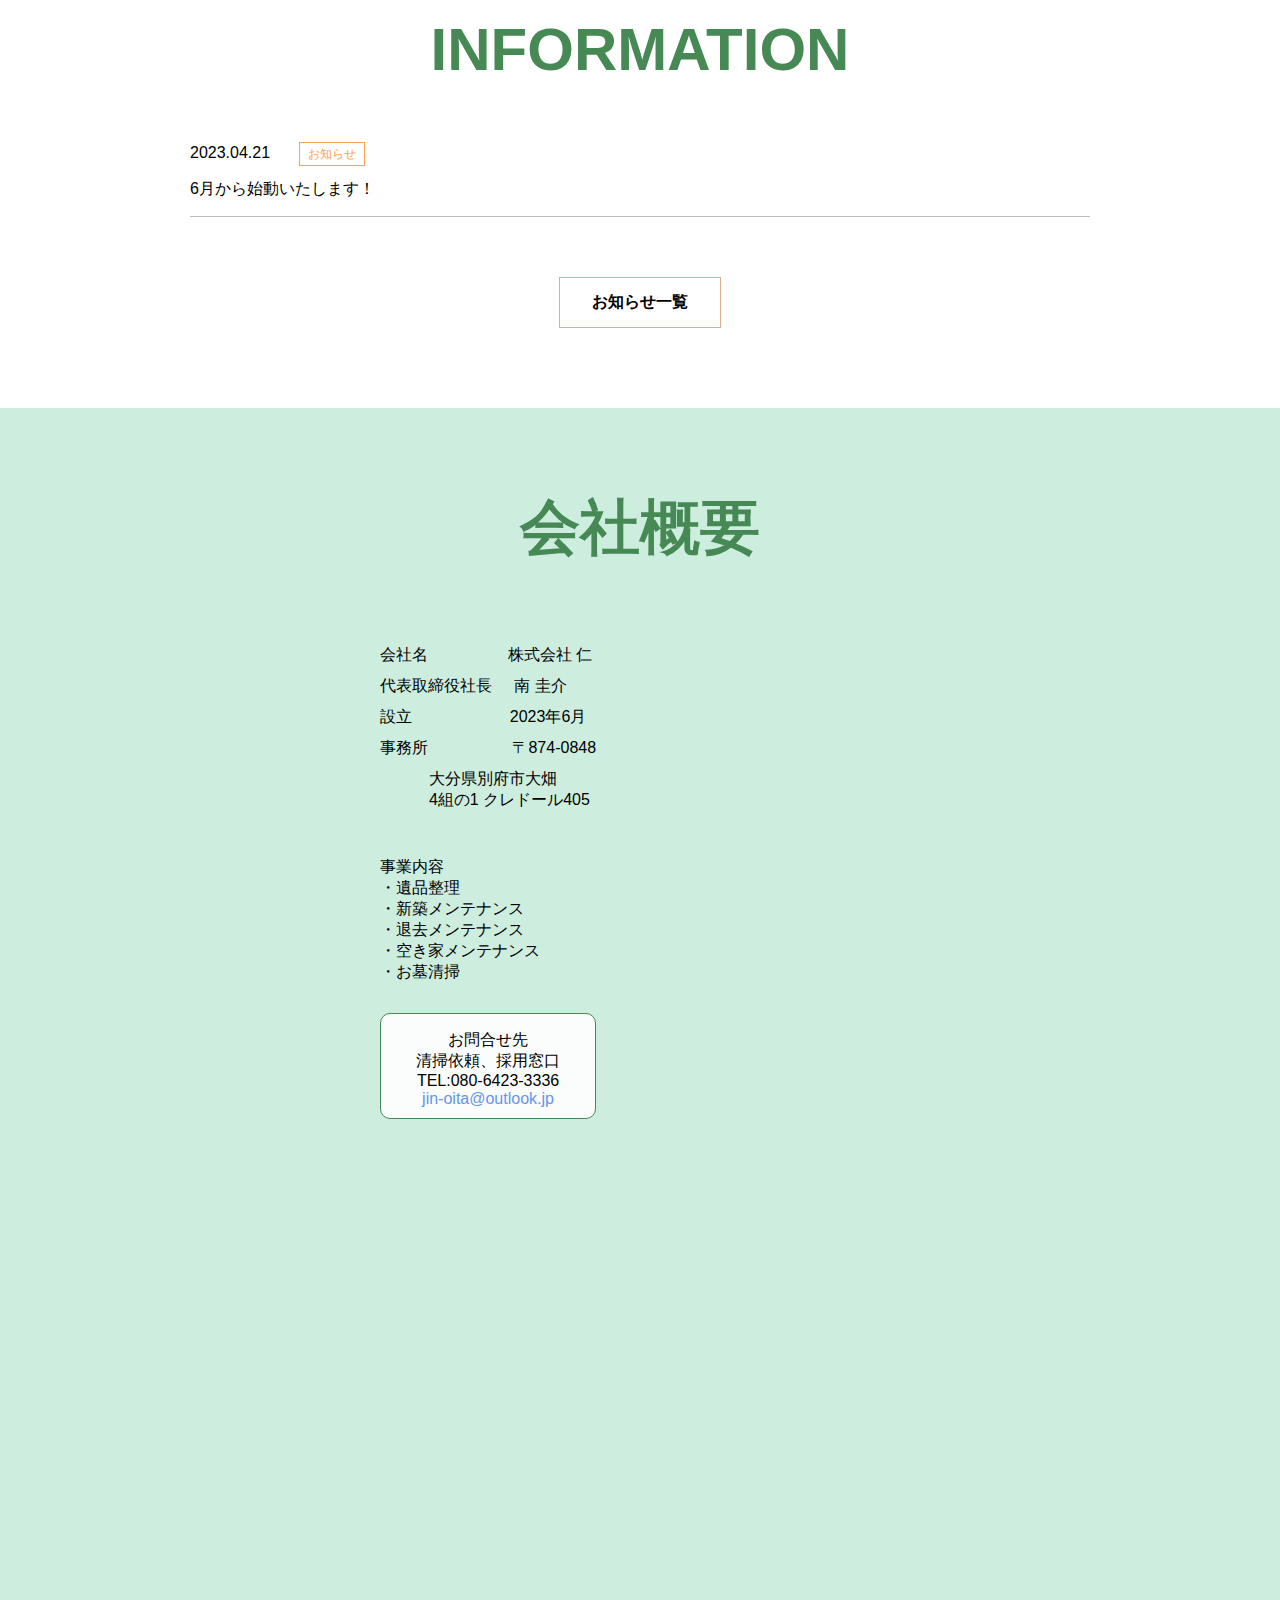
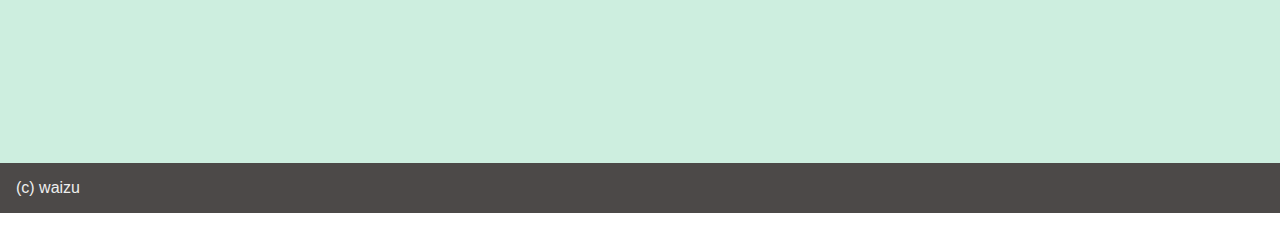
==== commit 78962a15: "Add files via upload" ====
--- a/index.html
+++ b/index.html
@@ -53,8 +53,8 @@
   
   <section class="hero">
     <img src="img/unnamed-1.jpg" alt="素敵なソファ" class="current">
-    <img src="img/unnamed-2.jpg" alt="清掃画像" >
-    <img src="img/unnamed.jpg" alt="素敵なふたつのチェア">
+    <img src="img/unnamed-3.jpg" alt="清掃画像" >
+    <img src="img/unnamed-4.jpg" alt="素敵なふたつのチェア">
     <!-- <img src="img/image_back.JP" alt="墓清掃">
     <img src="img/image_back.JPG" alt="素敵なふたつのチェア"> -->
 
@@ -67,7 +67,9 @@
             <a href="#area2" class="jigyou">・新築メンテナンス</a><br>
             <a href="#area3" class="jigyou">・退去メンテナンス</a><br>
             <a href="#area4" class="jigyou">・空き家メンテナンス</a><br>
-            <a href="#area5" class="jigyou">・墓清掃</a>
+            <a href="#area5" class="jigyou">・墓清掃</a><br>
+            <a href="#area5" class="jigyou">・各種リフォーム工事一式</a><br>
+            <a href="#area5" class="jigyou">・エアコンクリーニング</a>
         </p>
         <!-- <p class="concept-txt-sub">
             事業内容について事業内容について事業内容について<br>
@@ -189,6 +191,50 @@
         </div> -->
     </div>
  </div>
+ <div class="section-inner">
+    <div class="concept-detail-wrap">
+        <div class="consept-detail-content">
+            <h3 id="area5" class="concept-detail-ttl">
+                各種リフォーム工事一式
+            </h3>
+            <p class="concept-detail-txt">
+                クロスの張替え、補修工事等リフォーム一式承っております。
+            </p>
+        </div>
+
+        <!-- <div class="concept-detail-img-wrap">
+            <div class="concept-detail-img-box">
+                <img src="img/image_back.JPG" alt="コンセプトイメージ" class="concept-detail-img">
+            </div>
+            <div class="concept-detail-img-box">
+                <img src="img/image_back.JPG" alt="コンセプトイメージ" class="concept-detail-img">
+            </div>
+        </div> -->
+    </div>
+ </div>
+ <div class="section-inner">
+    <div class="concept-detail-wrap">
+        <div class="consept-detail-content">
+            <h3 id="area5" class="concept-detail-ttl">
+                エアコンクリーニング
+            </h3>
+            <p class="concept-detail-txt">
+                家庭用エアコン、お掃除機能付き、業務用エアコンクリーニング洗浄を行っております。<br>
+                お見積り無料なのでお気軽にご質問ください。
+                
+            </p>
+        </div>
+
+        <!-- <div class="concept-detail-img-wrap">
+            <div class="concept-detail-img-box">
+                <img src="img/image_back.JPG" alt="コンセプトイメージ" class="concept-detail-img">
+            </div>
+            <div class="concept-detail-img-box">
+                <img src="img/image_back.JPG" alt="コンセプトイメージ" class="concept-detail-img">
+            </div>
+        </div> -->
+    </div>
+ </div>
 </section>
 <!-- <section class="menu section-wrap">
   <div class="section-inner">
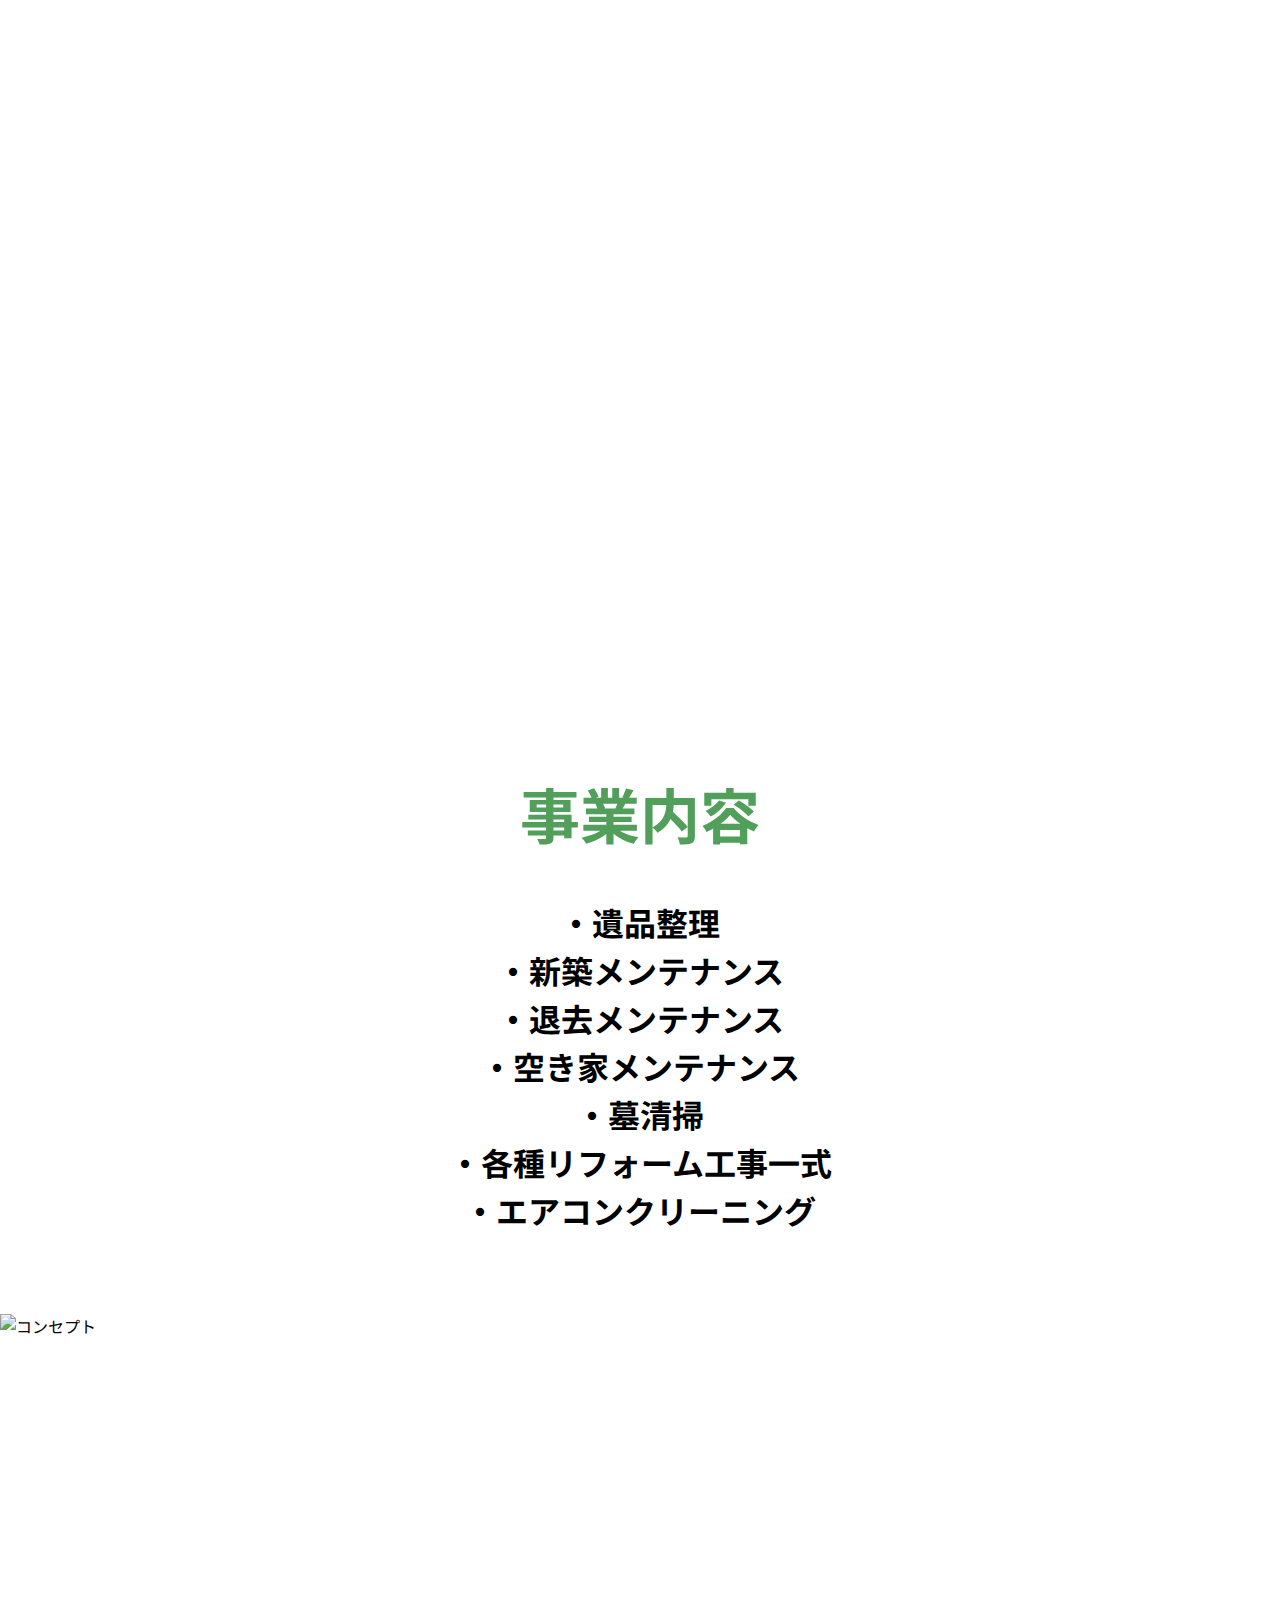
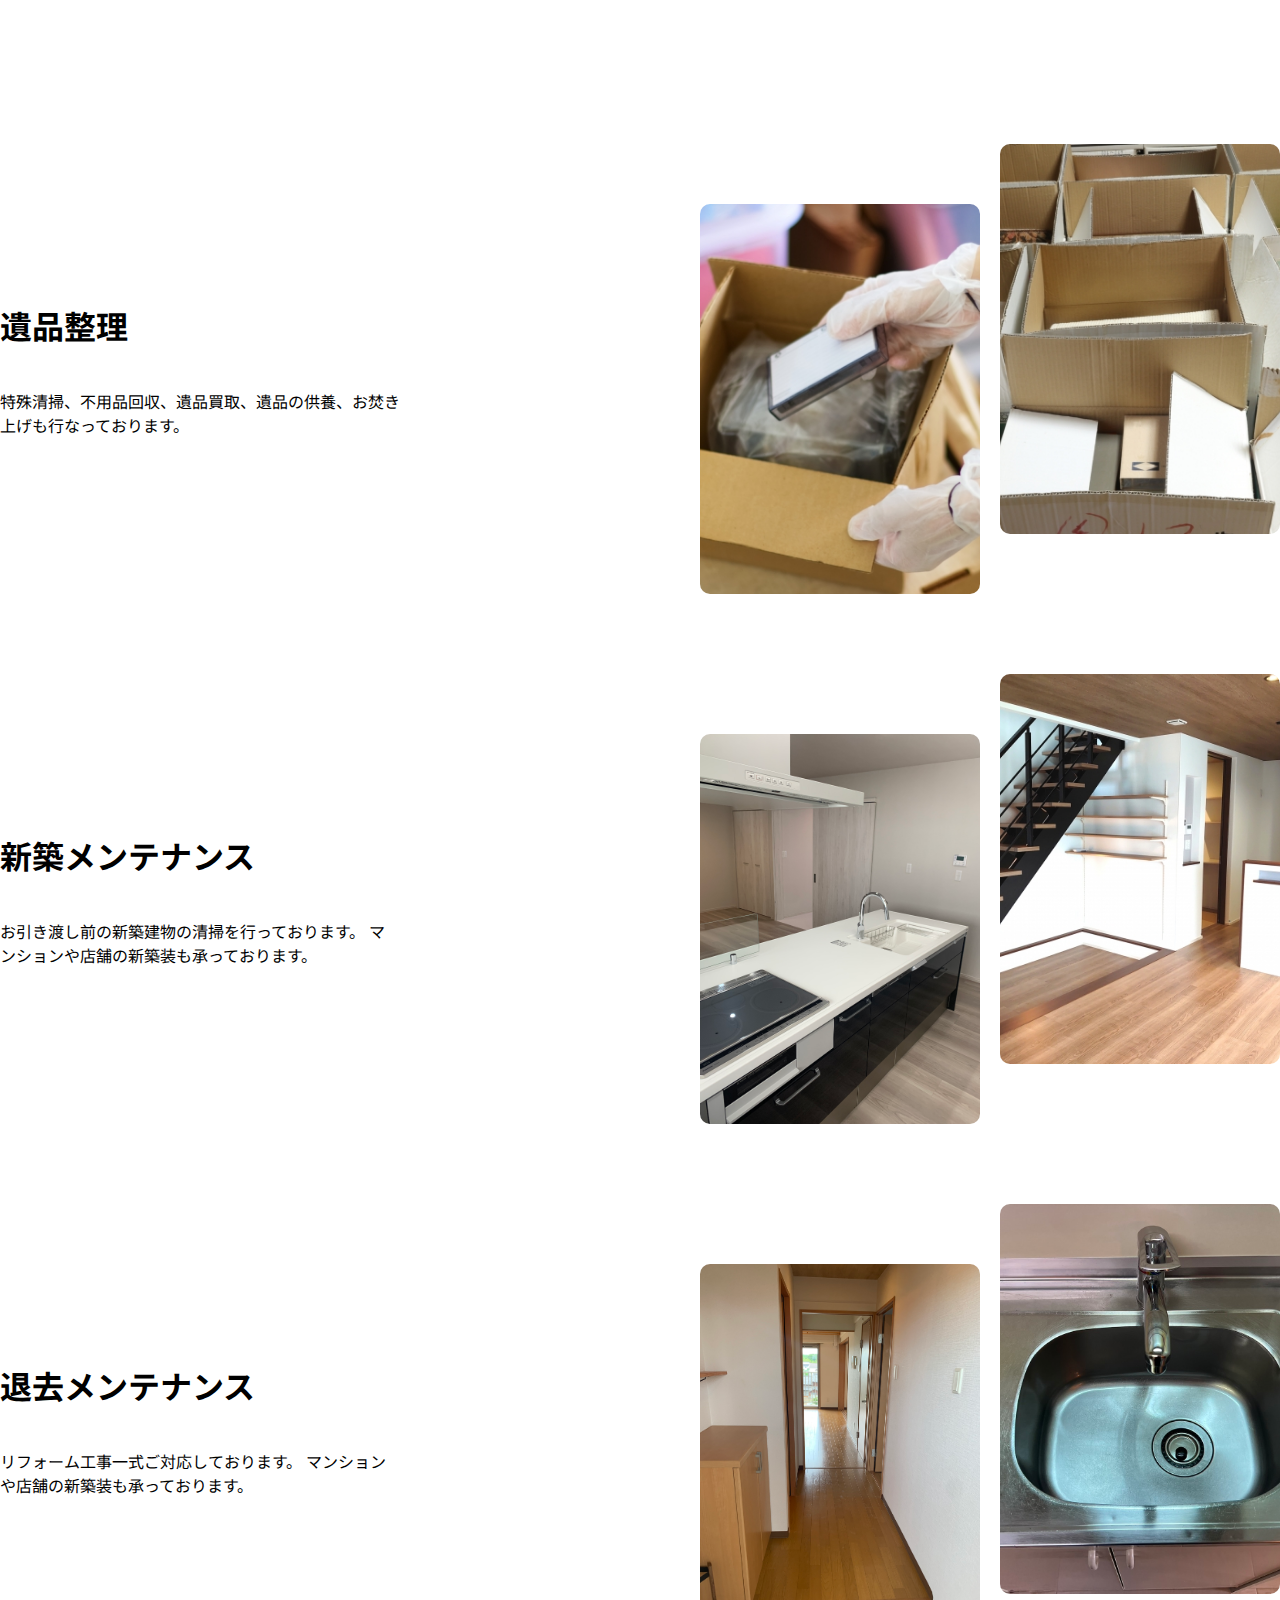
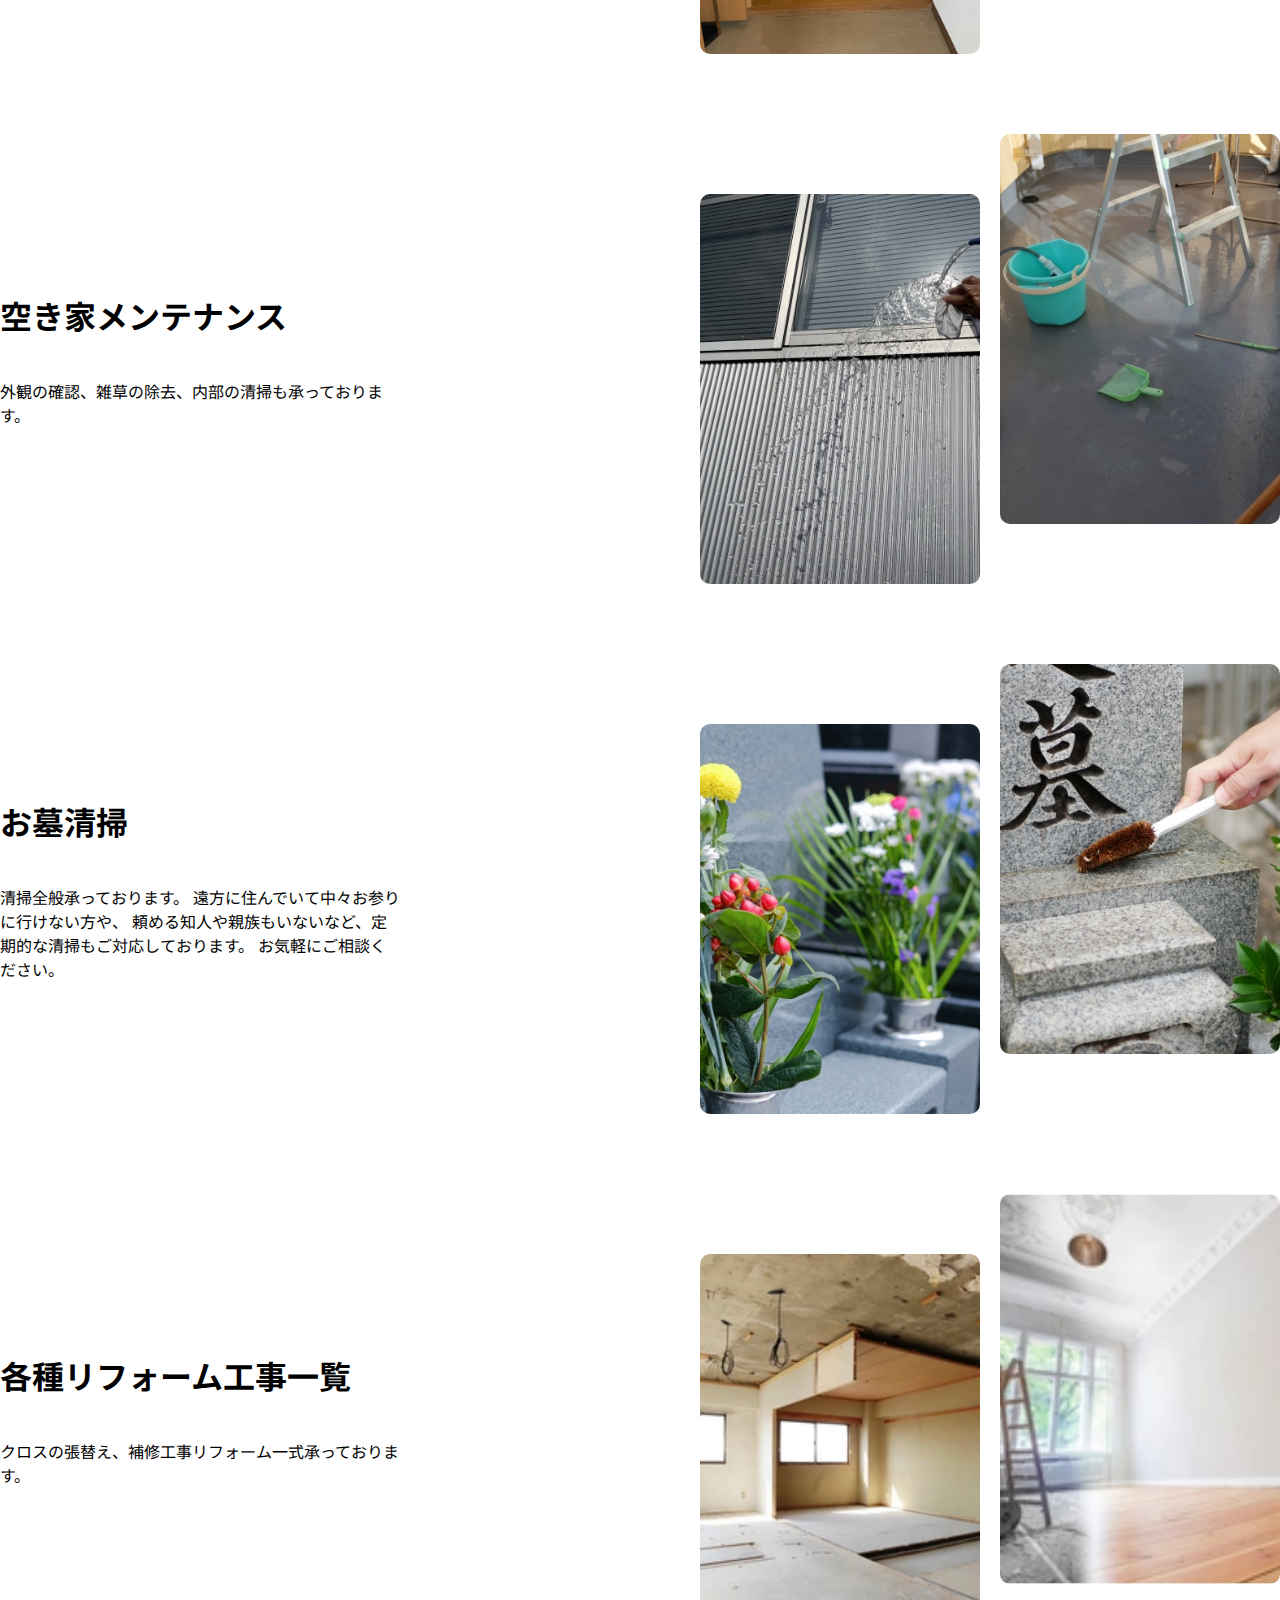
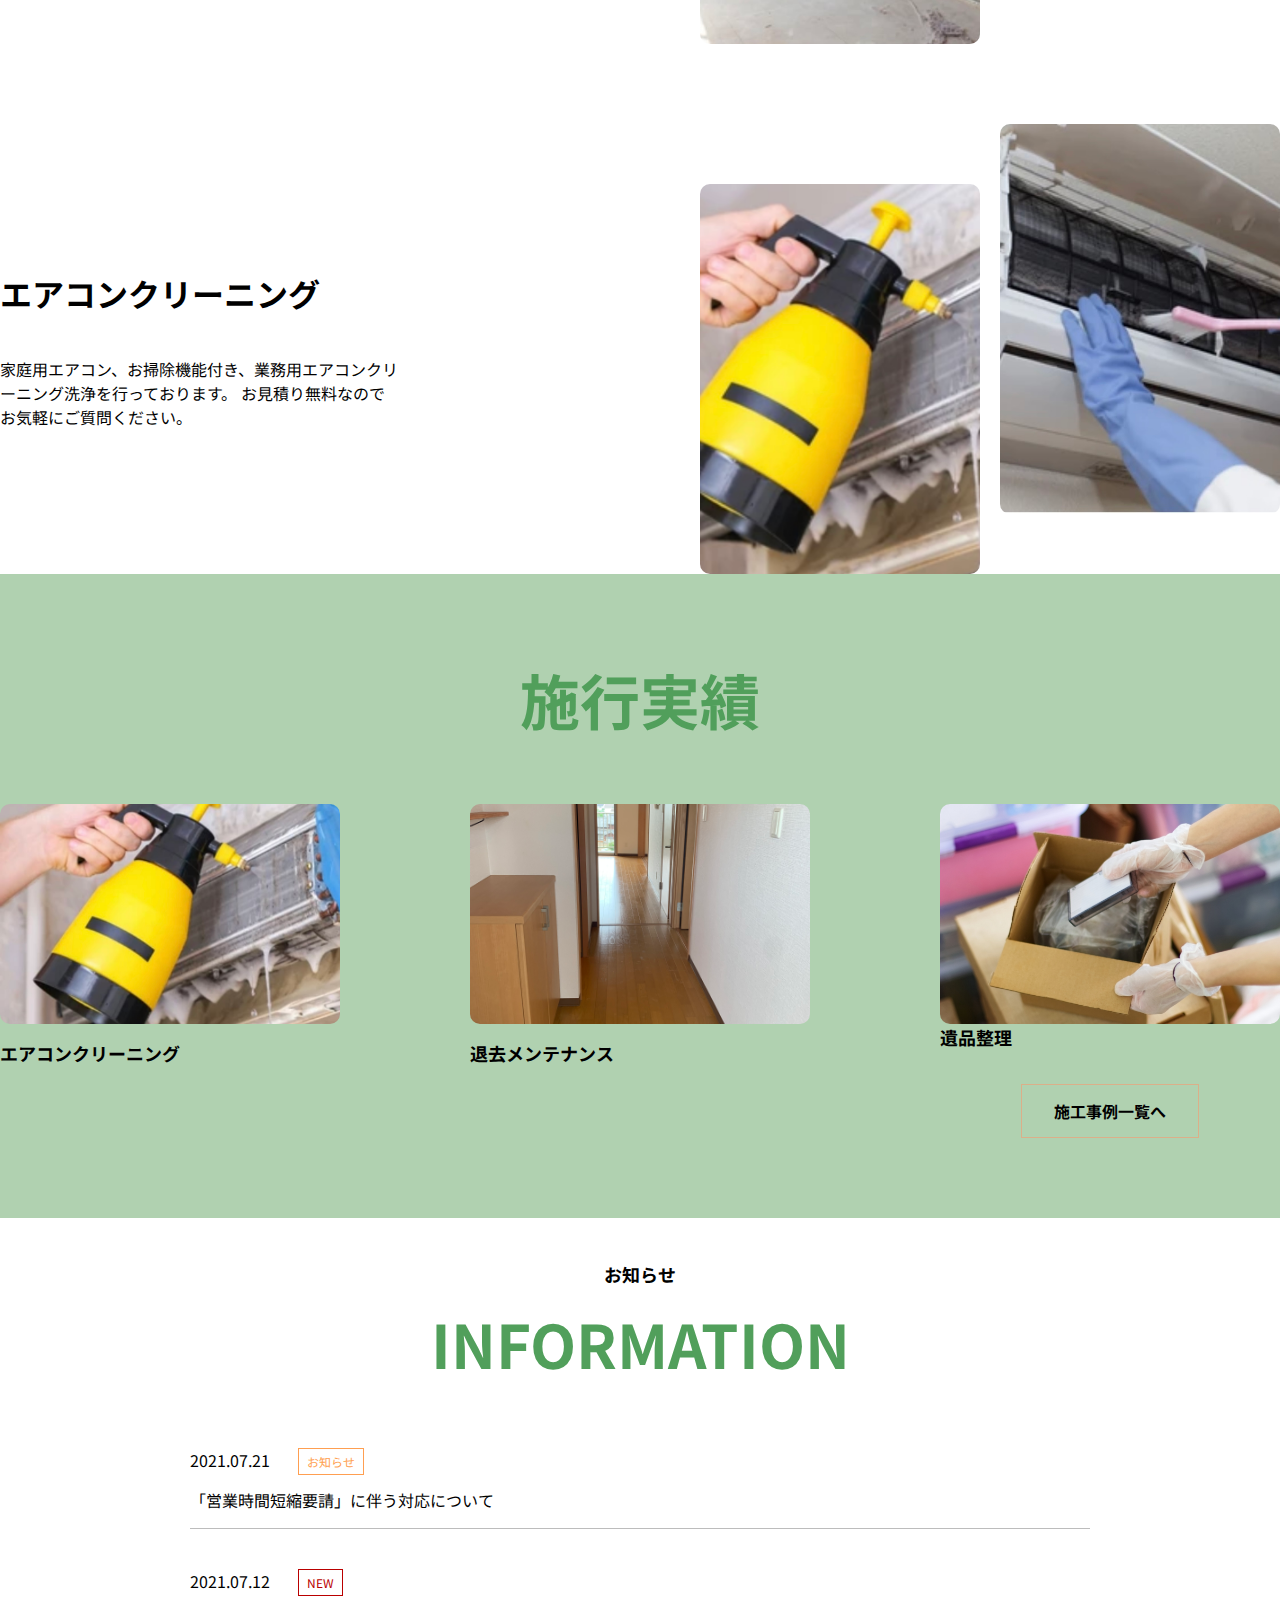
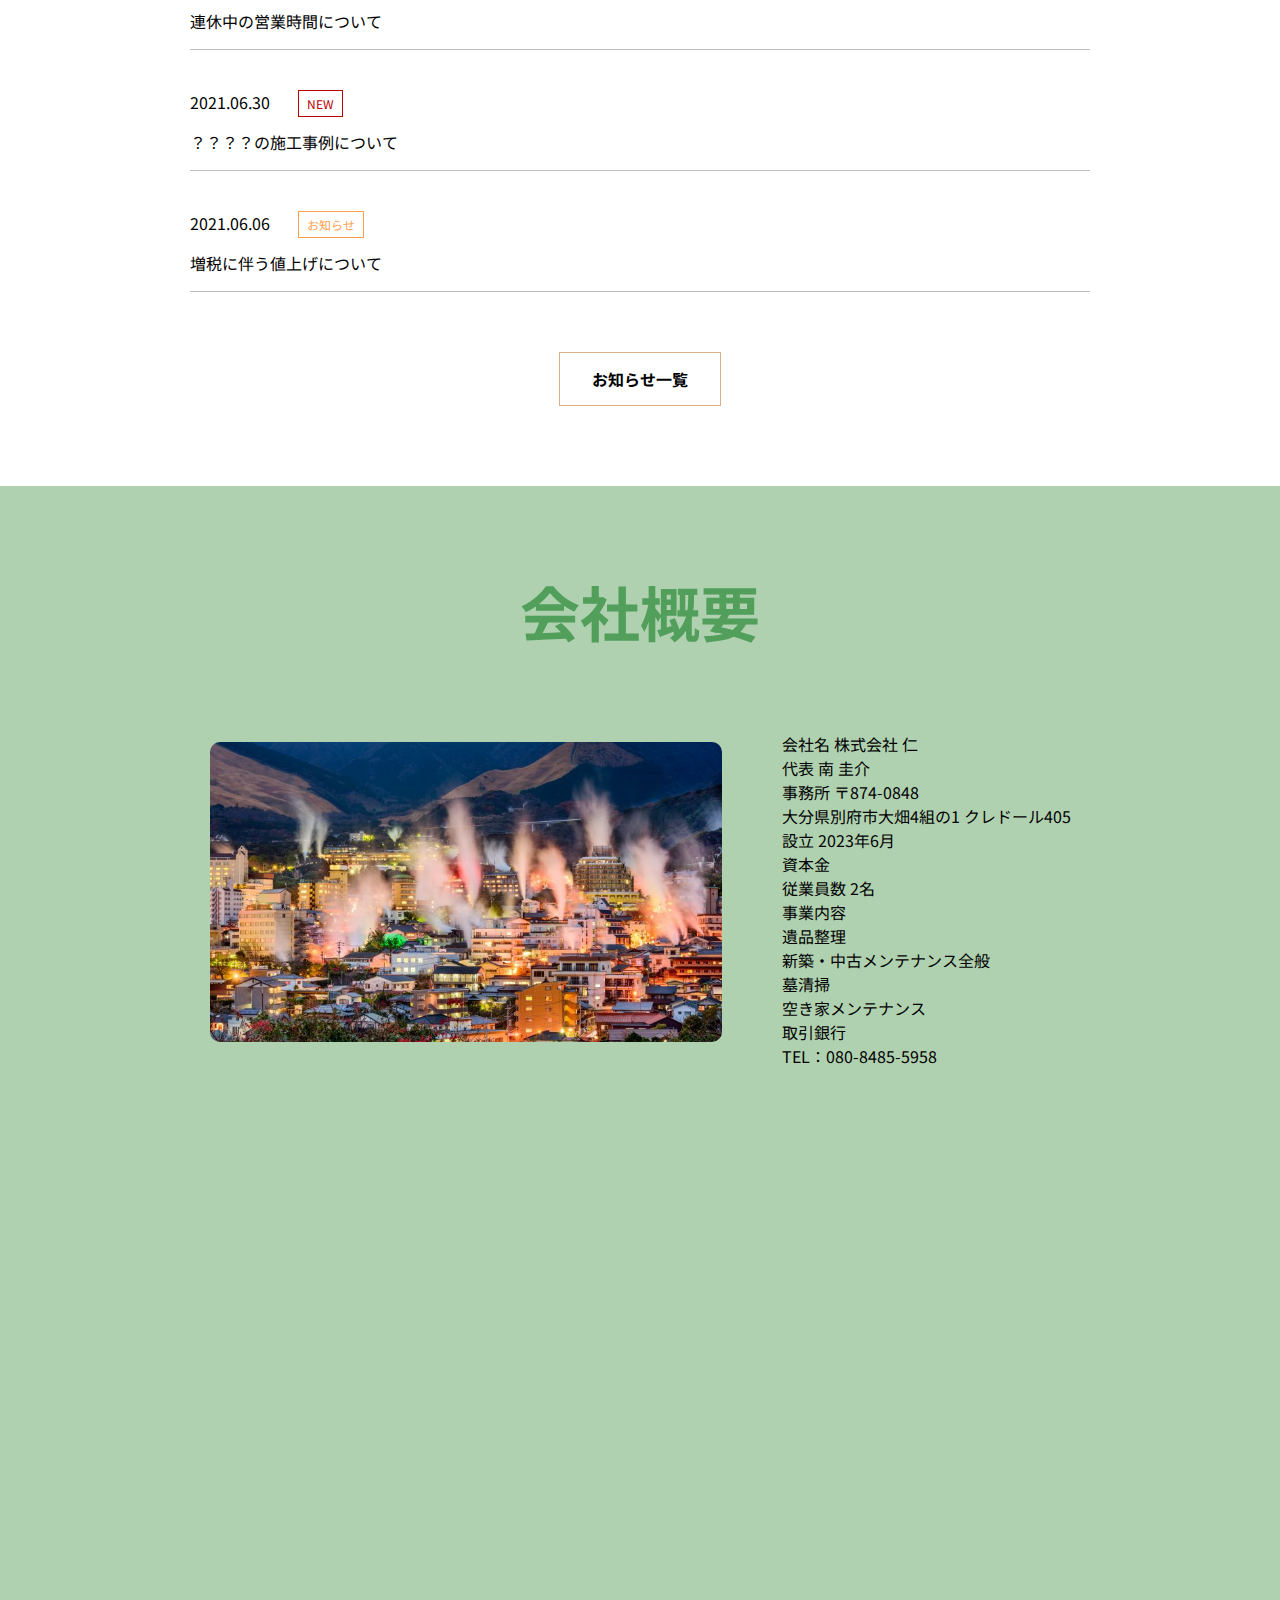
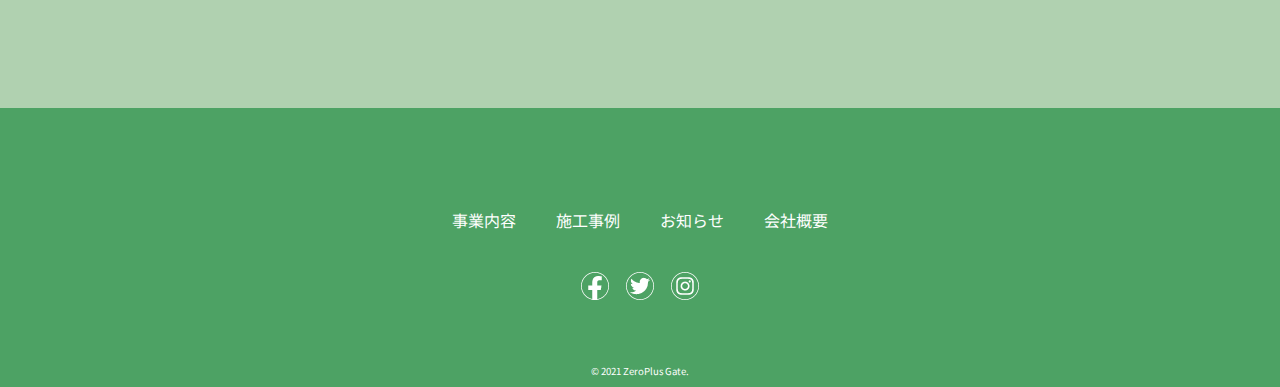
==== commit 6df14370: "Add files via upload" ====
--- a/index.html
+++ b/index.html
@@ -1,378 +1,415 @@
 <!DOCTYPE html>
 <html lang="ja">
 <head>
-  <meta charset="UTF-8">
-  <meta http-equiv="X-UA-Compatible" content="IE=edge">
-  <meta name="viewport" content="width=device-width, initial-scale=1.0">
-  <title>株式会社 仁</title>
-  <link rel="stylesheet" href="https://cdn.jsdelivr.net/npm/bootstrap-icons@1.9.1/font/bootstrap-icons.css">
-  <link rel="stylesheet" href="css/style.css">
-
+    <meta charset="UTF-8">
+    <title>鷲司さん | HP</title>
+    <meta name="description" content="HPnotataki">
+    <link rel="stylesheet" href="css/reset.css">
+    <link rel="preconnect" href="https://fonts.googleapis.com">
+<link rel="preconnect" href="https://fonts.gstatic.com" crossorigin>
+<link href="https://fonts.googleapis.com/css2?family=Noto+Sans+JP:wght@400;700&display=swap" rel="stylesheet">
+<link rel="stylesheet" href="css/style.css">
 </head>
 <body>
-  <header>
-    <div class="container">
-      <a href="index.html">
-        <h1>
-          <img src="img/image_icon.JPG"
-           alt="DTFNTR"
-           width="120"
-           height="110">
+    <header class="header">
+        <h1 class="header-logo">
+            <a href="index.html" class="header-link">
+                <!-- 会社ロゴ 画像-->
+            </a>
         </h1>
-      </a>
-      <!-- <form action=""><input type="text" name="" id="">
-        <button><i class="bi bi-search"></i></button>
-      </form> -->
-      <div class="mainnav">
-          <nav>
-            <ul>
-              <li><a href="#">
-                <i class="kv_top">事業内容</i>
-              </a>
+
+        <nav class="header-nav">
+            <ul class="header-nav-list">
+                <li class="header-nav-item">
+                    <a href="index.html#concept" class="header-nav-link">事業内容</a>
+                </li>
+                <li class="header-nav-item">
+                    <a href="menu.html" class="header-nav-link">施行実績</a>
+                </li>
+                <li class="header-nav-item">
+                    <a href="info.html" class="header-nav-link">お知らせ</a>
+                </li>
+                <li class="header-nav-item">
+                    <a href="index.html#access" class="header-nav-link">会社概要</a>
+                </li>
+            </ul>
+        </nav>
+
+        <div class="icon">
+            <ul class="icon-list">
+                <li class="icon-item">
+                    <a href="i" class="icon-link">
+                        <img src="img/facebook_icon.png" alt="facebook">
+                    </a>
+                </li>
+                <li class="icon-item">
+                    <a href="" class="icon-link">
+                        <img src="img/twitter_icon.png" alt="twitter">
+                    </a>
+                </li>
+                <li class="icon-item">
+                    <a href="" class="icon-link">
+                        <img src="img/instagram_icon.png" alt="instagram">
+                    </a>
+                </li>
+            </ul>
+        </div>
+    </header>
+    <div class="kv __index">
+        <!-- トップ画像上に文字を載せる項目 -->
+        <div class="kv-copy">
+        </div>
+    </div>
+
+    <main>
+        <section id="concept" class="concept-section-wrap">
+            <div class="section-inner">
+                <h2 class="section-ttl __concept">事業内容</h2>
+                <p class="concept-txt-main">
+                    ・遺品整理<br>
+                    ・新築メンテナンス<br>
+                    ・退去メンテナンス<br>
+                    ・空き家メンテナンス<br>
+                    ・墓清掃<br>
+                    ・各種リフォーム工事一式<br>
+                    ・エアコンクリーニング<br>
+                    
+                </p>
+                <!-- <p class="concept-txt-sub">
+                    事業内容について事業内容について事業内容について<br>
+                    事業内容について事業内容について事業内容について事業内容について<br>
+                    事業内容について事業内容について事業内容について事業内容について<br>
+                    事業内容について -->
+
+            </div>
+
+            <div class="concept-img-box">
+                <img src="img/mainpic.jpg" alt="コンセプト" class="concept-img">
+             </div>
+
+             <div class="section-inner">
+                <div class="concept-detail-wrap">
+                    <div class="consept-detail-content">
+                        <h3 class="concept-detail-ttl">
+                            遺品整理
+                        </h3>
+                        <p class="concept-detail-txt">
+                            特殊清掃、不用品回収、遺品買取、遺品の供養、お焚き上げも行なっております。
+                        </p>
+                    </div>
+
+                    <div class="concept-detail-img-wrap">
+                        <div class="concept-detail-img-box">
+                            <img src="img/遺品整理.JPG" alt="コンセプトイメージ" class="concept-detail-img">
+                        </div>
+                        <div class="concept-detail-img-box">
+                            <img src="img/遺品整理②.JPG" alt="コンセプトイメージ" class="concept-detail-img">
+                        </div>
+                    </div>
+                </div>
+             </div>
+             <div class="section-inner">
+                <div class="concept-detail-wrap">
+                    <div class="consept-detail-content">
+                        <h3 class="concept-detail-ttl">
+                            新築メンテナンス
+                        </h3>
+                        <p class="concept-detail-txt">
+                            お引き渡し前の新築建物の清掃を行っております。
+                            マンションや店舗の新築装も承っております。
+                        </p>
+                    </div>
+
+                    <div class="concept-detail-img-wrap">
+                        <div class="concept-detail-img-box">
+                            <img src="img/新築メンテ①.jpg" alt="コンセプトイメージ" class="concept-detail-img">
+                        </div>
+                        <div class="concept-detail-img-box">
+                            <img src="img/新築メンテ②.JPG" alt="コンセプトイメージ" class="concept-detail-img">
+                        </div>
+                    </div>
+                </div>
+             </div>
+             <div class="section-inner">
+                <div class="concept-detail-wrap">
+                    <div class="consept-detail-content">
+                        <h3 class="concept-detail-ttl">
+                            退去メンテナンス
+                        </h3>
+                        <p class="concept-detail-txt">
+                            リフォーム工事一式ご対応しております。
+                            マンションや店舗の新築装も承っております。
+                        </p>
+                    </div>
+
+                    <div class="concept-detail-img-wrap">
+                        <div class="concept-detail-img-box">
+                            <img src="img/退去メンテナンス①.jpg" alt="コンセプトイメージ" class="concept-detail-img">
+                        </div>
+                        <div class="concept-detail-img-box">
+                            <img src="img/退去メンテナンス②.JPG" alt="コンセプトイメージ" class="concept-detail-img">
+                        </div>
+                    </div>
+                </div>
+             </div>
+             <div class="section-inner">
+                <div class="concept-detail-wrap">
+                    <div class="consept-detail-content">
+                        <h3 class="concept-detail-ttl">
+                            空き家メンテナンス
+                        </h3>
+                        <p class="concept-detail-txt">
+                            外観の確認、雑草の除去、内部の清掃も承っております。
+                        </p>
+                    </div>
+
+                    <div class="concept-detail-img-wrap">
+                        <div class="concept-detail-img-box">
+                            <img src="img/空き家メンテナンス①.JPG" alt="コンセプトイメージ" class="concept-detail-img">
+                        </div>
+                        <div class="concept-detail-img-box">
+                            <img src="img/空き家メンテナンス②.JPG" alt="コンセプトイメージ" class="concept-detail-img">
+                        </div>
+                    </div>
+                </div>
+             </div>
+            </section>
+            <div class="section-inner">
+               <div class="concept-detail-wrap">
+                   <div class="consept-detail-content">
+                       <h3 class="concept-detail-ttl">
+                           お墓清掃
+                       </h3>
+                       <p class="concept-detail-txt">
+                           清掃全般承っております。
+                           遠方に住んでいて中々お参りに行けない方や、
+                           頼める知人や親族もいないなど、定期的な清掃もご対応しております。
+                           お気軽にご相談ください。
+                       </p>
+                   </div>
+
+                   <div class="concept-detail-img-wrap">
+                       <div class="concept-detail-img-box">
+                           <img src="img/墓清掃①.JPG" alt="コンセプトイメージ" class="concept-detail-img">
+                       </div>
+                       <div class="concept-detail-img-box">
+                           <img src="img/墓清掃②.JPG" alt="コンセプトイメージ" class="concept-detail-img">
+                       </div>
+                   </div>
+               </div>
+            </div>
+            <div class="section-inner">
+               <div class="concept-detail-wrap">
+                   <div class="consept-detail-content">
+                       <h3 class="concept-detail-ttl">
+                           各種リフォーム工事一覧
+                       </h3>
+                       <p class="concept-detail-txt">
+                           クロスの張替え、補修工事リフォーム一式承っております。
+                       </p>
+                   </div>
+
+                   <div class="concept-detail-img-wrap">
+                       <div class="concept-detail-img-box">
+                           <img src="img/リフォーム工事①.jpg" alt="コンセプトイメージ" class="concept-detail-img">
+                       </div>
+                       <div class="concept-detail-img-box">
+                           <img src="img/リフォーム工事②.jpg" alt="コンセプトイメージ" class="concept-detail-img">
+                       </div>
+                   </div>
+               </div>
+            </div>
+            <div class="section-inner">
+               <div class="concept-detail-wrap">
+                   <div class="consept-detail-content">
+                       <h3 class="concept-detail-ttl">
+                           エアコンクリーニング
+                       </h3>
+                       <p class="concept-detail-txt">
+                          家庭用エアコン、お掃除機能付き、業務用エアコンクリーニング洗浄を行っております。
+                          お見積り無料なのでお気軽にご質問ください。
+                       </p>
+                   </div>
+
+                   <div class="concept-detail-img-wrap">
+                       <div class="concept-detail-img-box">
+                           <img src="img/エアコンクリーニング①.jpg" alt="コンセプトイメージ" class="concept-detail-img">
+                       </div>
+                       <div class="concept-detail-img-box">
+                           <img src="img/エアコンクリーニング②.jpg" alt="コンセプトイメージ" class="concept-detail-img">
+                       </div>
+                   </div>
+               </div>
+            </div>
+
+        <section class="menu section-wrap">
+            <div class="section-inner">
+                <h2 class="section-ttl __menu">
+                 施行実績   
+                </h2>
+
+                <div class="menu-wrap">
+                    <div class="menu-item">
+                        <div class="menu-img-box">
+                            <img src="img/エアコンクリーニング①.jpg" alt="ドリップコーヒー" class="menu-img">
+                        </div>
+                        <div class="menu-content">
+                            <p class="menu-txt">エアコンクリーニング</p>
+                            <!-- <p class="menu-price"金額</p> -->
+                        </div>
+                    </div>
+                    <div class="menu-item">
+                        <div class="menu-img-box">
+                            <img src="img/退去メンテナンス①.jpg" alt="外装塗装" class="menu-img">
+                        </div>
+                        <div class="menu-content">
+                            <p class="menu-txt"> 退去メンテナンス</p>
+                            <!-- <p class="menu-price"></p> -->
+                        </div>
+                    </div>
+                    <div class="menu-item">
+                        <div class="menu-img-box">
+                            <img src="img/遺品整理.JPG" alt="モーニングセット" class="menu-img">
+                            <p class="menu-txt"> 遺品整理</p>
+                        </div>
+                       
+                <div class="btn">
+                    <a href="menu.html" class="btn-link">施工事例一覧へ</a>
+                </div>
+            </div>
+        </section>
+
+        <section class="info section-wrap">
+            <div class="section-inner-s">
+                <h2 class="section-ttl __info">INFORMATION</h2>
+
+                <ul class="info-list">
+                    <li class="info-item">
+                        <span class="info-date">2021.07.21</span>
+                       <span class="info-tag __orange">お知らせ</span>
+                       <p class="info-txt">
+                        <a href="info-single.html" class="info-link">
+                            「営業時間短縮要請」に伴う対応について
+                        </a>
+                       </p>
+                    <li class="info-item">
+                        <span class="info-date">2021.07.12</span>
+                       <span class="info-tag __red">NEW</span>
+                       <p class="info-txt">
+                        <a href="info-single.html" class="info-link">
+                            連休中の営業時間について
+                        </a>
+                       </p>
+                    <li class="info-item">
+                        <span class="info-date">2021.06.30</span>
+                       <span class="info-tag __red">NEW</span>
+                       <p class="info-txt">
+                        <a href="info-single.html" class="info-link">
+                            ？？？？の施工事例について
+                        </a>
+                       </p>
+                    <li class="info-item">
+                        <span class="info-date">2021.06.06</span>
+                       <span class="info-tag __orange">お知らせ</span>
+                       <p class="info-txt">
+                        <a href="info-single.html" class="info-link">
+                            増税に伴う値上げについて
+                        </a>
+                       </p>
+                    </li>
+                </ul>
+                <div class="btn">
+                    <a href="info.html" class="btn-link">お知らせ一覧</a>
+                </div>
+            </div>
+        </section>
+
+        <section id="access" class="access section-wrap">
+            <div class="section-inner">
+                <h2 class="section-ttl __access">会社概要</h2>
+
+                <div class="access-content">
+                    <div class="access-content-img-box">
+                        <img src="img/仁アクセス.jpeg" alt="お店の写真" class="access-content-img">
+                    </div>
+
+                    <div class="access-content-txt-box">
+                        <div class="access-content-txt-logo-box">
+                            <!-- <img src="img/logo-black.png" alt="ロゴ" class="access-content-txt-logo"> -->
+                        </div>
+                        
+                        <p class="access-txt">会社名 株式会社 仁</p>
+                        <p class="access-txt">代表 南 圭介</p>
+                        <p class="access-txt">事務所 〒874-0848</p>
+                        <p class="access-txt">大分県別府市大畑4組の1 クレドール405
+                        </p>
+                        <p class="access-txt">設立  2023年6月</p>
+                        <p class="access-txt">資本金  </p>
+                        <p class="access-txt">従業員数 2名  </p>
+                        <p class="access-txt">事業内容<br>
+                        遺品整理<br>
+                        新築・中古メンテナンス全般<br>
+                        墓清掃<br>
+                        空き家メンテナンス<br>
+                       </p>
+                        <p class="access-txt">取引銀行 </p>
+                        <p class="access-txt">TEL：080-8485-5958 </p>
+                        
+                    </div>
+                </div>
+            </div>
+        </section>
+        <section id="access" class="access section-wrap">
+            <div class="access-map">
+               <iframe src="https://www.google.com/maps/embed?pb=!1m18!1m12!1m3!1d3334.607546008294!2d131.4759823!3d33.3029288!2m3!1f0!2f0!3f0!3m2!1i1024!2i768!4f13.1!3m3!1m2!1s0x3546a7ac06915ccf%3A0x816a27a0abb5bf2b!2z44CSODc0LTA4NDgg5aSn5YiG55yM5Yil5bqc5biC5aSn55WR77yS4oiS77ySIOOCr-ODrOODieODvOODqw!5e0!3m2!1sja!2sjp!4v1677922017083!5m2!1sja!2sjp" width="100%" height="400" style="border:0;" allowfullscreen="" loading="lazy" referrerpolicy="no-referrer-when-downgrade"></iframe>
+            </div>
+        </section>
+    </main>
+
+    <footer class="footer">
+        <div class="footer-logo-box">
+            <!-- <img src="img/logo.png" alt="ロゴ" class="footer-logo"> -->
+        </div>
+
+        <ul class="footer-nav-list">
+            <li class="footer-nav-item">
+                <a href="index.html#concept" class="footernav-link">事業内容</a>
             </li>
-              <li>
-                <a href="#">
-                  <i class="kv_top">施行実績</i>
-                </a>
-              </li>
-              <li>
-                <a href="#">
-                  <i class="kv_top">お知らせ</i>
-                </a>
-              </li>
-              <li>
-                <a href="#">
-                  <i class="kv_top">会社概要</i>
-                </a>
-              </li>
+            <li class="footer-nav-item">
+                <a href="menu.html" class="footernav-link">施工事例</a>
+            </li>
+            <li class="footer-nav-item">
+                <a href="info.html" class="footernav-link">お知らせ</a>
+            </li>
+            <li class="footer-nav-item">
+                <a href="index.html#access" class="footernav-link">会社概要</a>
+            </li>
+        </ul>
+
+        <div class="icon">
+            <ul class="icon-list">
+                <li class="icon-item">
+                    <a href="i" class="icon-link">
+                        <img src="img/facebook_icon.png" alt="facebook">
+                    </a>
+                </li>
+                <li class="icon-item">
+                    <a href="" class="icon-link">
+                        <img src="img/twitter_icon.png" alt="twitter">
+                    </a>
+                </li>
+                <li class="icon-item">
+                    <a href="" class="icon-link">
+                        <img src="img/instagram_icon.png" alt="instagram">
+                    </a>
+                </li>
             </ul>
-          </nav>
-      </div>
-    </div>
-  </header>
-  
-  <section class="hero">
-    <img src="img/unnamed-1.jpg" alt="素敵なソファ" class="current">
-    <img src="img/unnamed-3.jpg" alt="清掃画像" >
-    <img src="img/unnamed-4.jpg" alt="素敵なふたつのチェア">
-    <!-- <img src="img/image_back.JP" alt="墓清掃">
-    <img src="img/image_back.JPG" alt="素敵なふたつのチェア"> -->
-
-  </section>
-  <section id="concept" class="concept-section-wrap container">
-    <div class="section-inner container">
-        <h2 class="section-ttl __concept container">事業内容</h2>
-        <p class="concept-txt-main">
-            <a href="#area1" class="jigyou">・遺品整理</a><br>
-            <a href="#area2" class="jigyou">・新築メンテナンス</a><br>
-            <a href="#area3" class="jigyou">・退去メンテナンス</a><br>
-            <a href="#area4" class="jigyou">・空き家メンテナンス</a><br>
-            <a href="#area5" class="jigyou">・墓清掃</a><br>
-            <a href="#area5" class="jigyou">・各種リフォーム工事一式</a><br>
-            <a href="#area5" class="jigyou">・エアコンクリーニング</a>
+        </div>
+
+        <p class="footer-copy">
+            <small>&copy; 2021 ZeroPlus Gate.</small>
         </p>
-        <!-- <p class="concept-txt-sub">
-            事業内容について事業内容について事業内容について<br>
-            事業内容について事業内容について事業内容について事業内容について<br>
-            事業内容について事業内容について事業内容について事業内容について<br>
-            事業内容について -->
-
-    </div>
-
-    <div class="concept-img-box">
-        <!-- <img src="img/image_back.JPG" alt="コンセプト" class="concept-img"> -->
-     </div>
-
-     <div class="section-inner">
-        <div class="concept-detail-wrap">
-            <div class="consept-detail-content">
-                <h3 id="area1" class="concept-detail-ttl">
-                    遺品整理
-                </h3>
-                <p class="concept-detail-txt">
-                    特殊清掃、不用品回収、遺品買取、遺品の供養、お焚き上げも行なっております。
-                </p>
-            </div>
-
-            <!-- <div class="concept-detail-img-wrap">
-                <div class="concept-detail-img-box">
-                    <img src="img/image_back.JPG" alt="コンセプトイメージ" class="concept-detail-img">
-                </div>
-                <div class="concept-detail-img-box">
-                    <img src="img/image_back.JPG" alt="コンセプトイメージ" class="concept-detail-img">
-                </div>
-            </div> -->
-        </div>
-     </div>
-     <div class="section-inner">
-        <div class="concept-detail-wrap">
-            <div class="consept-detail-content">
-                <h3 id="area2" class="concept-detail-ttl">
-                    新築メンテナンス
-                </h3>
-                <p class="concept-detail-txt">
-                    お引き渡し前の新築建物の清掃を行っております。<br>マンションや店舗の新築美装も承っております。
-                </p>
-            </div>
-
-            <!-- <div class="concept-detail-img-wrap">
-                <div class="concept-detail-img-box">
-                    <img src="img/image_back.JPG" alt="コンセプトイメージ" class="concept-detail-img">
-                </div>
-                <div class="concept-detail-img-box">
-                    <img src="img/image_back.JPG" alt="コンセプトイメージ" class="concept-detail-img">
-                </div>
-            </div> -->
-        </div>
-     </div>
-     <div class="section-inner">
-        <div class="concept-detail-wrap">
-            <div class="consept-detail-content">
-                <h3 id="area3" class="concept-detail-ttl">
-                    退去メンテナンス
-                </h3>
-                <p class="concept-detail-txt">
-                    リフォーム工事一式ご対応しております。<br>
-                    住まいに合わせてご対応可能です。
-                </p>
-            </div>
-
-            <!-- <div class="concept-detail-img-wrap">
-                <div class="concept-detail-img-box">
-                    <img src="img/image_back.JPG" alt="コンセプトイメージ" class="concept-detail-img">
-                </div>
-                <div class="concept-detail-img-box">
-                    <img src="img/image_back.JPG" alt="コンセプトイメージ" class="concept-detail-img">
-                </div>
-            </div> -->
-        </div>
-     </div>
-     <div class="section-inner">
-      <div class="concept-detail-wrap">
-          <div class="consept-detail-content">
-              <h3 id="area4" class="concept-detail-ttl">
-                  空き家メンテナンス
-              </h3>
-              <p class="concept-detail-txt">
-                  外観の確認、雑草の除去、内部の清掃も承っております。
-              </p>
-          </div>
-
-          <!-- <div class="concept-detail-img-wrap">
-              <div class="concept-detail-img-box">
-                  <img src="img/image_back.JPG" alt="コンセプトイメージ" class="concept-detail-img">
-              </div>
-              <div class="concept-detail-img-box">
-                  <img src="img/image_back.JPG" alt="コンセプトイメージ" class="concept-detail-img">
-              </div>
-          </div> -->
-      </div>
-   </div>
-   <div class="section-inner">
-    <div class="concept-detail-wrap">
-        <div class="consept-detail-content">
-            <h3 id="area5" class="concept-detail-ttl">
-                お墓清掃
-            </h3>
-            <p class="concept-detail-txt">
-                清掃全般承っております。<br>
-                遠方に住んでいて中々お参りに行けない方や、<br>
-                頼める知人や親族もいないなど、定期的な清掃もご対応しております。<br>気軽にご相談ください。
-            </p>
-        </div>
-
-        <!-- <div class="concept-detail-img-wrap">
-            <div class="concept-detail-img-box">
-                <img src="img/image_back.JPG" alt="コンセプトイメージ" class="concept-detail-img">
-            </div>
-            <div class="concept-detail-img-box">
-                <img src="img/image_back.JPG" alt="コンセプトイメージ" class="concept-detail-img">
-            </div>
-        </div> -->
-    </div>
- </div>
- <div class="section-inner">
-    <div class="concept-detail-wrap">
-        <div class="consept-detail-content">
-            <h3 id="area5" class="concept-detail-ttl">
-                各種リフォーム工事一式
-            </h3>
-            <p class="concept-detail-txt">
-                クロスの張替え、補修工事等リフォーム一式承っております。
-            </p>
-        </div>
-
-        <!-- <div class="concept-detail-img-wrap">
-            <div class="concept-detail-img-box">
-                <img src="img/image_back.JPG" alt="コンセプトイメージ" class="concept-detail-img">
-            </div>
-            <div class="concept-detail-img-box">
-                <img src="img/image_back.JPG" alt="コンセプトイメージ" class="concept-detail-img">
-            </div>
-        </div> -->
-    </div>
- </div>
- <div class="section-inner">
-    <div class="concept-detail-wrap">
-        <div class="consept-detail-content">
-            <h3 id="area5" class="concept-detail-ttl">
-                エアコンクリーニング
-            </h3>
-            <p class="concept-detail-txt">
-                家庭用エアコン、お掃除機能付き、業務用エアコンクリーニング洗浄を行っております。<br>
-                お見積り無料なのでお気軽にご質問ください。
-                
-            </p>
-        </div>
-
-        <!-- <div class="concept-detail-img-wrap">
-            <div class="concept-detail-img-box">
-                <img src="img/image_back.JPG" alt="コンセプトイメージ" class="concept-detail-img">
-            </div>
-            <div class="concept-detail-img-box">
-                <img src="img/image_back.JPG" alt="コンセプトイメージ" class="concept-detail-img">
-            </div>
-        </div> -->
-    </div>
- </div>
-</section>
-<!-- <section class="menu section-wrap">
-  <div class="section-inner">
-      <h2 class="section-ttl __menu">
-       施行実績   
-      </h2>
-      <div class="menu-wrap">
-        <div class="menu-item">
-            <div class="menu-img-box">
-                <img src="img/menu_photo01.jpg" alt="清掃" class="menu-img">
-            </div>
-            <div class="menu-content">
-                <p class="menu-txt">清掃</p>
-                <p class="menu-price"金額</p>
-         </div>
-        </div>
-        <div class="menu-item">
-            <div class="menu-img-box">
-                <img src="img/menu_photo02.jpg" alt="外装塗装" class="menu-img">
-            </div>
-            <div class="menu-content">
-                <p class="menu-txt"> 外装塗装</p> -->
-                <!-- <p class="menu-price"></p> -->
-            <!-- </div> -->
-        <!-- </div>
-        <div class="menu-item">
-            <div class="menu-img-box">
-                <img src="img/menu_photo03.jpg" alt="遺品整理" class="menu-img">
-            </div>
-            <div class="menu-content">
-                <p class="menu-txt"> 遺品整理</p>
-            </div>
-           
-    <div class="btn">
-        <a href="menu.html" class="btn-link">施工事例一覧へ</a>
-    </div> 
-
-     
-</section> -->
-<section class="info section-wrap">
-  <div class="section-inner-s">
-      <h2 class="section-ttl __info">INFORMATION</h2>
-
-      <ul class="info-list">
-          <li class="info-item">
-              <span class="info-date">2023.04.21</span>
-             <span class="info-tag __orange">お知らせ</span>
-             <p class="info-txt">
-              <a class="info-link">
-                  6月から始動いたします！
-              </a>
-             </p>
-          <!-- <li class="info-item">
-              <span class="info-date">2021.07.12</span>
-             <span class="info-tag __red">NEW</span>
-             <p class="info-txt">
-              <a href="info-single.html" class="info-link">
-                  連休中の営業時間について
-              </a>
-             </p>
-          <li class="info-item">
-              <span class="info-date">2021.06.30</span>
-             <span class="info-tag __red">NEW</span>
-             <p class="info-txt">
-              <a href="info-single.html" class="info-link">
-                  ？？？？の施工事例について
-              </a>
-             </p>
-          <li class="info-item">
-              <span class="info-date">2021.06.06</span>
-             <span class="info-tag __orange">お知らせ</span>
-             <p class="info-txt">
-              <a href="info-single.html" class="info-link">
-                  増税に伴う値上げについて
-              </a>
-             </p>
-          </li> -->
-      </ul>
-      <div class="btn">
-          <a class="btn-link">お知らせ一覧</a>
-      </div>
-  </div>
-</section>
-
-<section id="access" class="access section-wrap">
-  <div class="section-inner">
-      <h2 class="section-ttl __access">会社概要</h2>
-
-      <div class="access-content">
-          <!-- <div class="access-content-img-box">
-              <img src="img/image_back.JPG" alt="お店の写真" class="access-content-img">
-          </div> -->
-
-          <div class="access-content-txt-box">
-              <div class="access-content-txt-logo-box">
-                  <!-- <img src="img/logo-black.png" alt="ロゴ" class="access-content-txt-logo"> -->
-              </div>
-              
-              <p class="access-txt">会社名&nbsp; &nbsp; &nbsp; &nbsp; &nbsp; &nbsp; &nbsp; &nbsp; &nbsp; 株式会社 仁</p>
-              <p class="access-txt">代表取締役社長 &nbsp; &nbsp; 南 圭介</p>
-              <p class="access-txt">設立  &nbsp;&nbsp;&nbsp;&nbsp;&nbsp;&nbsp;&nbsp;&nbsp;&nbsp;&nbsp;&nbsp;&nbsp;&nbsp;&nbsp;&nbsp;&nbsp;&nbsp;&nbsp;&nbsp;&nbsp;&nbsp;2023年6月</p>
-              <p class="access-txt">事務所 &nbsp; &nbsp; &nbsp; &nbsp; &nbsp; &nbsp; &nbsp; &nbsp; &nbsp; 〒874-0848</p>
-              <p class="access-txt">  &nbsp; &nbsp; &nbsp; &nbsp; &nbsp; &nbsp;大分県別府市大畑<br>&nbsp;&nbsp;&nbsp;&nbsp;&nbsp;&nbsp;&nbsp;&nbsp;&nbsp;&nbsp;&nbsp;4組の1 クレドール405
-              </p>
-              
-              <br><br>
-
-              <p class="access-txt">事業内容<br>
-              ・遺品整理<br>
-              ・新築メンテナンス<br>
-              ・退去メンテナンス<br>
-              ・空き家メンテナンス<br>
-              ・お墓清掃<br>
-             </p>
-              <div class="mail">
-                  <p class="access-txt"><p>お問合せ先<br>清掃依頼、採用窓口<br>
-                    <P>TEL:080-6423-3336</P>
-                    <p class="mail-address">jin-oita@outlook.jp</p>
-                </p>
-              </div>
-              
-          </div>
-      </div>
-  </div>
-</section>
-<section id="access" class="access section-wrap">
-  <div class="access-map">
-     <iframe src="https://www.google.com/maps/embed?pb=!1m18!1m12!1m3!1d3334.607546008294!2d131.4759823!3d33.3029288!2m3!1f0!2f0!3f0!3m2!1i1024!2i768!4f13.1!3m3!1m2!1s0x3546a7ac06915ccf%3A0x816a27a0abb5bf2b!2z44CSODc0LTA4NDgg5aSn5YiG55yM5Yil5bqc5biC5aSn55WR77yS4oiS77ySIOOCr-ODrOODieODvOODqw!5e0!3m2!1sja!2sjp!4v1677922017083!5m2!1sja!2sjp" width="100%" height="400" style="border:0;" allowfullscreen="" loading="lazy" referrerpolicy="no-referrer-when-downgrade"></iframe>
-  </div>
-</section>
-
-
-  <footer>
-    <div class="container">
-      <small>(c) waizu</small>
-    </div>
-  </footer>
-  <script src="js/main.js"></script>
+    </footer>
+
 </body>
-
 </html>--- a/css/style.css
+++ b/css/style.css
@@ -1,188 +1,20 @@
-/* common */
+@charset "UTF-8";
 
 body{
-  margin: 0px 0px 20px;
-  font-family:Arial, Helvetica, sans-serif ;
-}
-
-h1,
-h2{
-  margin: 0;
-  font-weight: normal;
-}
-
-.hero{
-  background:#cdeedf;}
-
-p{
-  margin: 0;
-}
-
-img{
-  vertical-align: bottom;
-}
-
-.container{
-  margin: 0 30px;
-  /* justify-content: space-between; */
-
-}
-
-
-ul{
-  list-style: none;
-  margin: 0;
-  padding: 0;
-}
-
-a{
-  text-decoration: none;
-  color: inherit;
-  
-}
-
-a:hover{
-  opacity: .5;
-  transition: .3s;
-}
-
-.kv_top{
-  font-style: normal;
-}
-
-.top{
- text-align: right;
-}
-
-/* header */
-
-header{
-  padding: 8px 0;
-}
-
-header .container{
-  display: flex;
-  justify-content: space-between;
-  align-items: center;
-}
-
-header ul{
-  display: flex;
-}
-
-header li a{
-  display: flex;
-  flex-direction: column;
-  font-size: 12px;
-  text-align: center;
-}
-
-header li a i{
-  font-size: 18px;
-  font-weight: bold;
-}
-
-header li + li{
-  margin-left: 8px;
-}
-
-header form{
-  display: none;
-}
-
-header input,
-header button{
-  all: unset;
-}
-
-header input{
-  border-bottom: 1px solid #aaa;
-  padding: 4px;
-  width: 300px;
-}
-
-header button{
-  cursor: pointer;
-}
-
-/* concept */
-.concept-txt-main{
-  font-size: 32px;
-  font-weight: bold;
-  text-align: center;
-  margin-top: 40px;
-}
-
-.concept-txt-sub{
-  margin-top: 24px;
-  text-align: center;
-}
-
-.concept-img-box{
-  height: 350px;
-  margin-top: 80px;
-  background:#cdeedf;
-}
-
-.consept-detail-content{
-  width: 400px;
-}
-
-/* 12
-.concept-detail-ttl{
-  font-size: 32px;
-  font-weight: bold;
-} */
-
-.concept-detail-txt{
-  margin-top: 40px;
-}
-
-/* 12
-.concept-detail-img-box{
-  width: 280px;
-  height: 390px;
-} */
-
-.concept-detail-img-box:nth-child(1){
-  margin-top: 60px;
-}
-.concept-detail-img-box:nth-child(2){
-  margin:0 0 60px 20px;
-}
-
-.concept-img{
-  object-fit: cover;
-  object-position: top;
-}
-
-
-
-.concept-detail-wrap{
-  display: flex;
-  justify-content: space-between;
-  align-items: center;
-  margin-top: 80px;
-}
-
-.concept-detail-img-wrap{
-  display: flex;
-  width: 580px;
-}
-/* 12
-.concept-detail-img{
-  object-fit: cover;
-  border-radius: 10px;
-} */
+  font-family: 'Noto Sans JP', sans-serif;
+  line-height: 1.5;
+ 
+}
 
 /* section */
+.section-wrap{
+  padding: 80px 0;
+}
+12
 .section-inner{
   width: 1080px;
   margin: 0 auto;
-}
-
-.section-wrap{
-  padding: 80px 0;
+ 
 }
 
 .section-inner-s{
@@ -194,19 +26,19 @@
   font-size: 60px;
   font-weight: bold;
   text-align: center;
-  color:rgb(71, 137, 84) ;
+  color:#519f5b ;
   position: relative;
 }
 
-/* .section-ttl.__concept::before{
-  content: "コンセプト";
+.section-ttl.__concept::before{
+  /* content: "コンセプト"; */
   color: #000;
   font-size: 18px;
   position: absolute;
   bottom: 100px;
   left: 50%;
-  transform: translateX(-50%); */
-
+  transform: translateX(-50%);
+}
 
 .section-ttl.__menu::before{
   /* content: ""; */
@@ -217,88 +49,23 @@
   left: 50%;
   transform: translateX(-50%);
 }
-
-.concept-detail-ttl{
-  font-size: 32px;
-  font-weight: bold;
-}
-
-.concept-detail-img-box{
-  width: 280px;
-  height: 390px;
-}
-
-.concept-detail-img-wrap{
-  display: flex;
-  width: 580px;
-  
-}
-.concept-detail-img{
-  object-fit: cover;
-  border-radius: 10px;
-}
-
-/* info */
-.info-item{
-  border-bottom: 1px solid #BCBCBC;
-}
-
-.info-tag{
-  margin-left: 24px;
-  font-size: 12px;
-  padding: 4px 8px;
-}
-
-.info-tag.__orange{
-  border: 1px solid #FF9F51;
-  color: #FF9F51;
-}
-
-.info-tag.__red{
-  border: 1px solid #BA0000;
-  color: #BA0000;
-}
-
-.info-txt{
-  margin-top: 16px;
-  padding-bottom: 16px;
-}
-
-.info-list{
-  margin-top: 60px;
-}
-
-.info-list.__detail{
-  margin-top: 0;
-}
-
-.info-item + .info-item{
-  margin-top: 40px;
-}
-
-/* info-single */
-.info-single .info-tag{
-  font-size: 16px;
-}
-
-.info-single .info-txt{
-  font-size: 24px;
-  font-weight: bold;
-}
-
-.info-single-head{
-  border-bottom: 1px solid #BCBCBC;
-}
-
-.info-single-content p{
-  margin-top: 24px;
-}
-
-.info-single-content img{
-  margin-top: 40px;
-  object-fit: cover;
-  height: 560px;
-  width: 100%;
+.section-ttl.__info::before{
+  content: "お知らせ";
+  color: #000;
+  font-size: 18px;
+  position: absolute;
+  bottom: 100px;
+  left: 50%;
+  transform: translateX(-50%);
+}
+.section-ttl.__access::before{
+  /* content: "アクセス"; */
+  color: #000;
+  font-size: 18px;
+  position: absolute;
+  bottom: 100px;
+  left: 50%;
+  transform: translateX(-50%);
 }
 
 /* btn */
@@ -315,46 +82,40 @@
 
 }
 
-
-/* accsess */
-
-.access{
-  background-color: #cdeedf;
-}
-
-.access-content{
-  display: flex;
-  /* justify-content: center; */
+/* icon */
+.icon-list{
+  display: flex;
+}
+
+.icon-item + .icon-item{
+  margin-left: 16px;
+}
+
+
+
+/* header */
+.header{
+  display: flex;
+  justify-content: space-between;
   align-items: center;
-  margin-top: 60px;
-}
-
-.access-content-img-box{
-  max-width: 512px;
-  width: 100%;
-  height: 300px;
-}
-
-.access-content-img{
- object-fit: cover;
- border-radius: 10px;
-}
-
-.access-content-txt-box{
-  margin-left: 280px;
-  
-}
-
-.access-content-txt-logo-box{
+  color: #fff;
+  width: 90%;
+  position: absolute;
+  top: 40px;
+  left: 5%;
+  z-index: 100;
+}
+
+.header-logo{
   width: 160px;
 }
 
-.access-txt:first-of-type{
-  margin-top: 16px;
-}
-
-.access-txt{
-  margin-top: 10px;
+.header-nav-list{
+  display: flex;
+}
+
+.header-nav-item + .header-nav-item{
+  margin-left: 40px;
 }
 
 /* kv */
@@ -364,7 +125,7 @@
 }
 
 .kv.__index{
-  background-image: url(../img/kv.jpg);
+  background-image: url(../img/mainpic.jpg);
   height: 768px;
   background-repeat: no-repeat;
   background-size: cover;
@@ -396,79 +157,81 @@
   color: #fff;
 }
 
-/* mail */
-.mail{
-  background: rgba(255, 255, 255, 0.892);
+
+
+/* concept */
+.concept-txt-main{
+  font-size: 32px;
+  font-weight: bold;
+  text-align: center;
+  margin-top: 40px;
+}
+
+.concept-txt-sub{
+  margin-top: 24px;
+  text-align: center;
+}
+
+.concept-img-box{
+  height: 350px;
+  margin-top: 80px;
+}
+
+.consept-detail-content{
+  width: 400px;
+}
+
+12
+.concept-detail-ttl{
+  font-size: 32px;
+  font-weight: bold;
+}
+
+.concept-detail-txt{
+  margin-top: 40px;
+}
+
+12
+.concept-detail-img-box{
+  width: 280px;
+  height: 390px;
+}
+
+.concept-detail-img-box:nth-child(1){
+  margin-top: 60px;
+}
+.concept-detail-img-box:nth-child(2){
+  margin:0 0 60px 20px;
+}
+
+.concept-img{
+  object-fit: cover;
+  object-position: top;
+}
+
+
+.concept-detail-wrap{
+  display: flex;
+  justify-content: space-between;
+  align-items: center;
+  margin-top: 80px;
+}
+12
+.concept-detail-img-wrap{
+  display: flex;
+  width: 580px;
+}
+12
+.concept-detail-img{
+  object-fit: cover;
   border-radius: 10px;
- text-align: center;
- border: solid rgb(71, 137, 84) 1px;
- margin-top: 30px;
- padding-bottom: 10px;
-}
-.mail-address{
-  color: cornflowerblue;
-}
-
-
-/* hero */
-
-.hero{
-  height: 400px;
-}
-.hero img{
-  width: 100%;
-  height: 400px;
-  object-fit: cover;
-  position: absolute;
-  opacity: 0;
-  transition: opacity 1s;
-}
-
-.hero img.current{
-  opacity: 1;
-}
-
-/* products */
-
-.products{
-  padding: 80px 0;
-}
-
-.products ul{
-  margin-top: 32px;
-  display: flex;
-  flex-wrap: wrap;
-  gap: 16px;
-}
-
-.products li{
-  width: calc((100% - 16px) / 2);
-}
-
-.products li img{
-  width: 100%;
-}
-
-.products li h2{
-  font-size: 16px;
-  margin-top: 8px;
-}
-
-.products li a{
-  display: block;
-}
-.products .more{
-  display: block; 
-  width: 70%;
-  line-height: 48px;
-  border: 2px solid black;
-  text-align: center;
-  margin: 32px auto 0;
-}
+}
+
+
 /* menu */
-/* .menu{
-  /* background-color: #cdeeef; */
-*/
+.menu{
+  background-color: #b0d1b0;
+}
 
 .menu.__detail{
   background-color: #fff;
@@ -512,145 +275,191 @@
   margin-top: 8px;
 }
 
+/* info */
+.info-item{
+  border-bottom: 1px solid #BCBCBC;
+}
+
+.info-tag{
+  margin-left: 24px;
+  font-size: 12px;
+  padding: 4px 8px;
+}
+
+.info-tag.__orange{
+  border: 1px solid #FF9F51;
+  color: #FF9F51;
+}
+
+.info-tag.__red{
+  border: 1px solid #BA0000;
+  color: #BA0000;
+}
+
+.info-txt{
+  margin-top: 16px;
+  padding-bottom: 16px;
+}
+
+.info-list{
+  margin-top: 60px;
+}
+
+.info-list.__detail{
+  margin-top: 0;
+}
+
+.info-item + .info-item{
+  margin-top: 40px;
+}
+
+/* page-btn */
+.page-btn-list{
+  display: flex;
+  justify-content: center;
+  align-items: center;
+  margin-top: 60px;
+}
+
+.page-btn-item {
+  border: 1px solid #707070;
+}
+
+.page-btn-item + .page-btn-item{
+  margin-left: 8px;
+}
+
+.page-btn-item.__current{
+  border: none;
+  background-color: #b0d1b0;
+}
+
+.page-btn-link{
+  display: block;
+  padding: 8px 16px;
+}
+
+/* info-single */
+.info-single .info-tag{
+  font-size: 16px;
+}
+
+.info-single .info-txt{
+  font-size: 24px;
+  font-weight: bold;
+}
+
+.info-single-head{
+  border-bottom: 1px solid #BCBCBC;
+}
+
+.info-single-content p{
+  margin-top: 24px;
+}
+
+.info-single-content img{
+  margin-top: 40px;
+  object-fit: cover;
+  height: 560px;
+  width: 100%;
+}
+
+
+/* accsess */
+
+.access{
+  background-color: #b0d1b0;
+}
+
+.access-content{
+  display: flex;
+  justify-content: center;
+  align-items: center;
+  margin-top: 60px;
+}
+
+.access-content-img-box{
+  max-width: 512px;
+  width: 100%;
+  height: 300px;
+}
+
+.access-content-img{
+ object-fit: cover;
+ border-radius: 10px;
+}
+
+.access-content-txt-box{
+  margin-left: 60px;
+}
+
+.access-content-txt-logo-box{
+  width: 160px;
+}
+
+.access-txt:first-of-type{
+  margin-top: 16px;
+}
 
 /* footer */
 
-footer{
-  background: #4c4948 ;
-  padding: 16px 0;
-  color: #eee;
-}
-
-footer .container{
-  display: flex;
-  justify-content:space-between ;
-  align-items: center;
-}
-
-footer small{
-  font-size: 16px;
-}
-
-footer li i{
-  font-size: 24px;
-}
-
-footer ul{
-  display: flex;
-}
-
-footer li + li{
-  margin-left: 8px;
-}
-
-
-/* media screen */
-
-@media (max-width: 450px){
-    .products li{
-      width: calc((100% - 32px) / 3);
-    }
-
-    header li a i{
-      font-size: 8px;
-    }
-    
-    .section-ttl{
-      text-align: left;
-      font-size: 24px;
-    } 
-
-    
-    .concept-section-wrap{
-      margin-left: 0;
-    }
-    .concept-txt-main{
-      text-align: left;
-      font-size: 12px;
-    }
-    .concept-img{
-      width: 350px;
-    }
-
-    .concept-detail-wrap{
-      margin-top: 10px;
-    }
-
-  .concept-detail-content{
-    width: 375px;
-    margin: 0px 10px;
-  }
-
-  .concept-detail-img-wrap{
-    width: 374px;
-  }
-    
-    .concept-detail-ttl{
-      font-size: 18px;
-      margin: 0px 10px;
-    }
-    .concept-detail-txt{
-      margin: 0px 10px;
-    }
-    .concept-detail-img-wrap{
-      flex-direction: column;
-    }
-    .section-inner{
-      font-size: 10px;
-      width: 375px;
-      margin: 0 10px;
-    }
-    .section-inner-s{
-      width: 375px;
-      margin: 0px 10px;
-    }
-
-    
-    .concept-section-wrap{
-      width: 375px;
-    }
-    .concept-detail-wrap{
-      flex-direction: column;
-    }
-    .concept-detail-img{
-      width: 300px;
-      height: 250px; ;
-    }
-
-    .access-content{
-      width: 374px;
-      margin-right: 0;
-    }
-
-    .access-content-img{
-      width: 180px;
-    }
-    .access-content-img-box{
-      width: 100px;
-    }
-    .access-content-txt-box{
-      margin-left: 10px;
-    
-     
-    }
-    h1 img{
-      width: 100px;
-      height: 90px;
-    }
-}
-
-/* large screen */
-@media (min-width: 800px){
-  .container{
-    width: calc(100% - 32px);
-    margin: 0 auto;
-    max-width: 1500px;
-  }
-  header form{
-    display: block;
-  }
-}
-
-.jigyou{
-  cursor: pointer;
+.footer{
+  background-color: #4da264;
+  color: #fff;
+  padding-top: 60px;
+}
+
+.footer-logo-box{
+  width: 160px;
+  margin: 0 auto;
+}
+
+.footer-nav-list{
+  display: flex;
+  justify-content: center;
+  margin-top: 40px;
+}
+
+.footer-nav-item + .footer-nav-item{
+  margin-left: 40px;
+}
+
+.footer .icon-list{
+  justify-content: center;
+}
+
+.footer .icon{
+  margin-top: 40px;
+}
+
+.footer-copy{
+  font-size: 12px;
+  text-align: center;
+  margin-top: 60px;
+  padding-bottom: 8px;
+}
+12
+
+.section-inner{
+  width: 1080px;
+  margin: 0 auto;
+}
+
+.concept-detail-ttl{
+  font-size: 32px;
+  font-weight: bold;
+}
+
+.concept-detail-img-box{
+  width: 280px;
+  height: 390px;
+}
+
+.concept-detail-img-wrap{
+  display: flex;
+  width: 580px;
+}
+.concept-detail-img{
+  object-fit: cover;
+  border-radius: 10px;
 }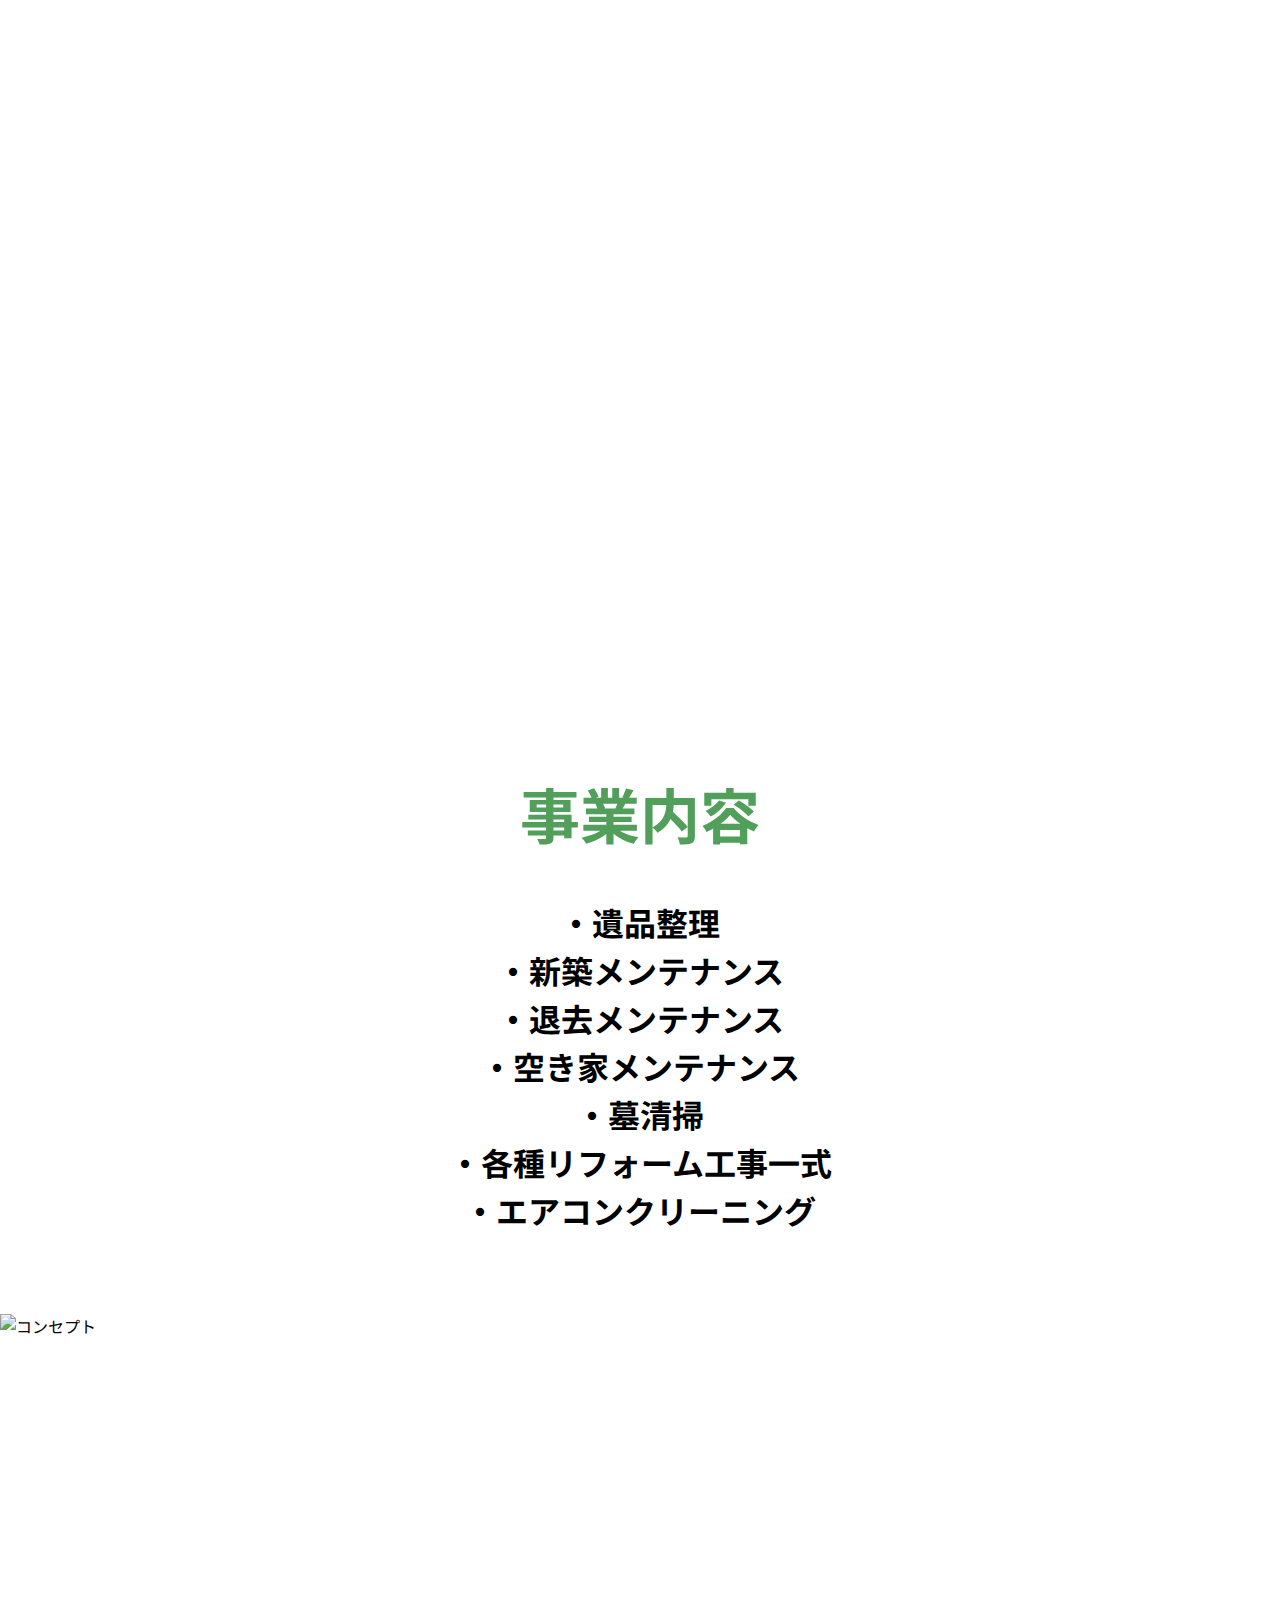
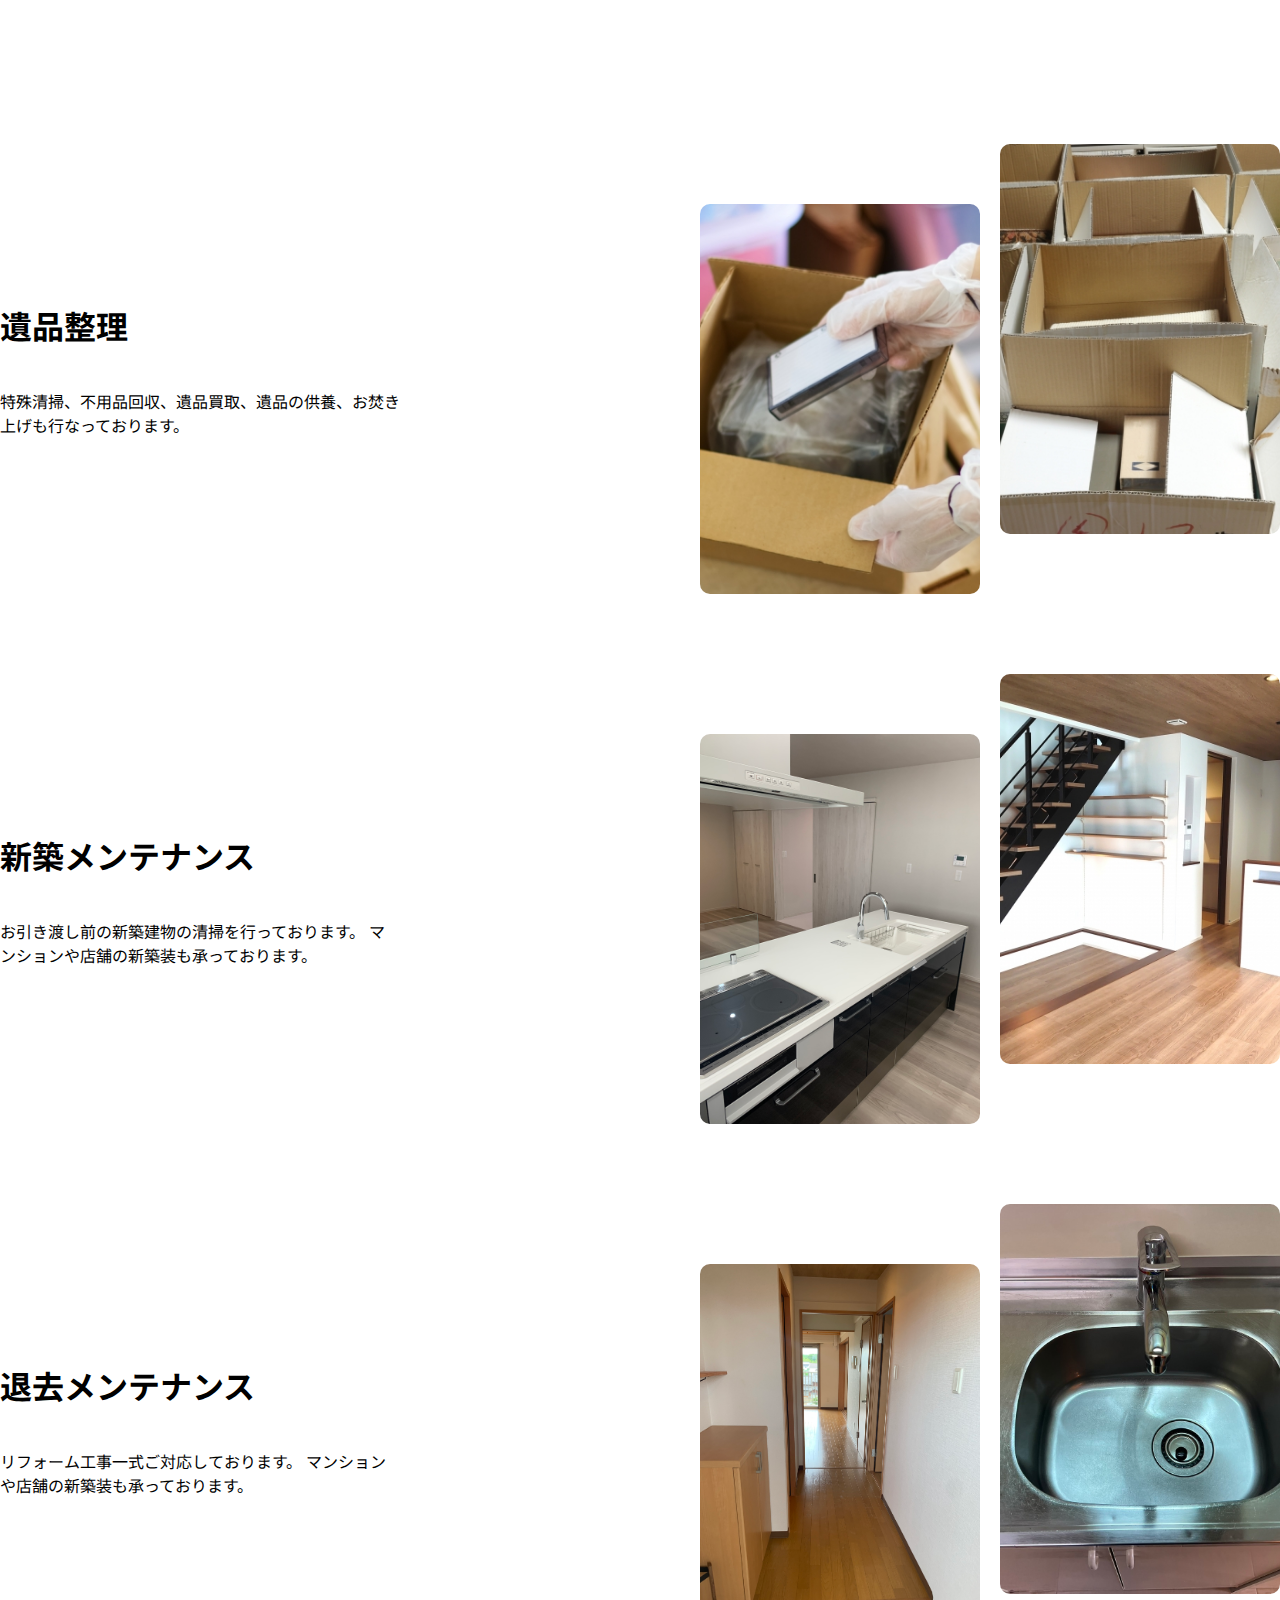
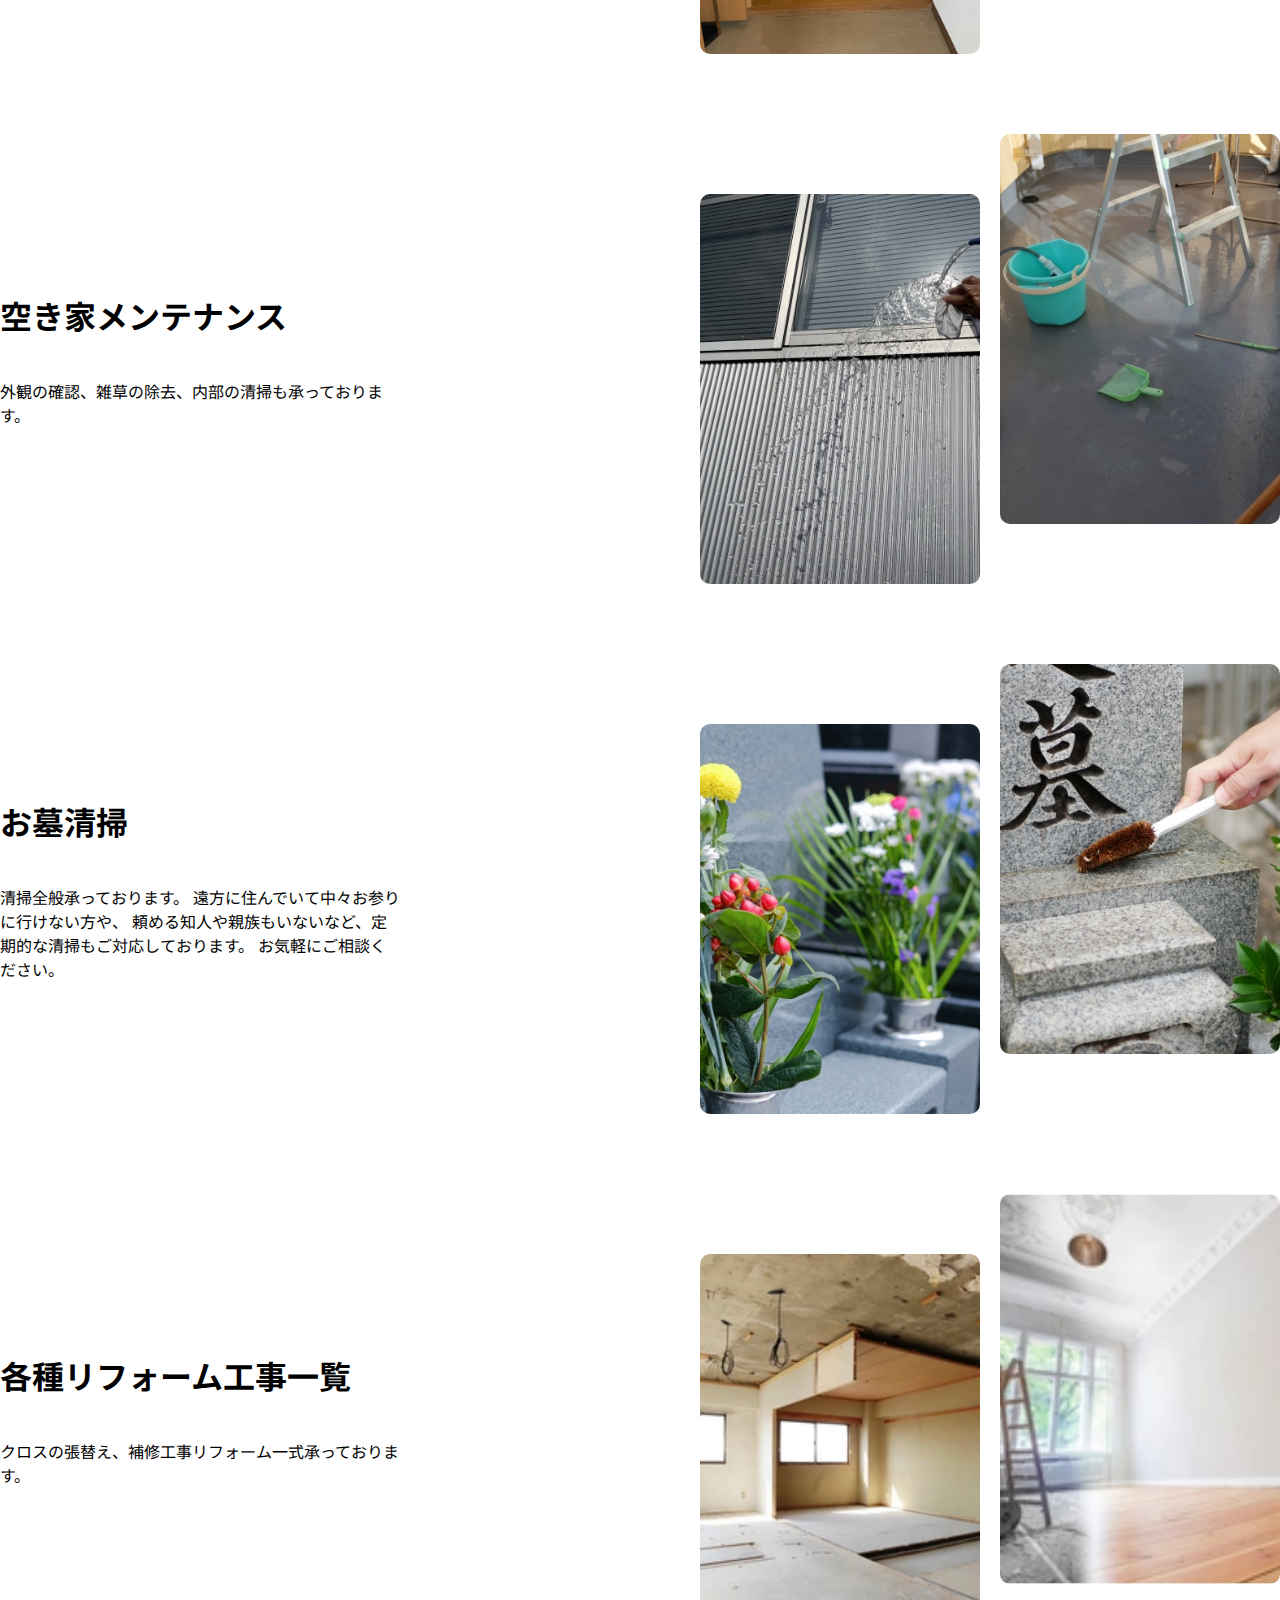
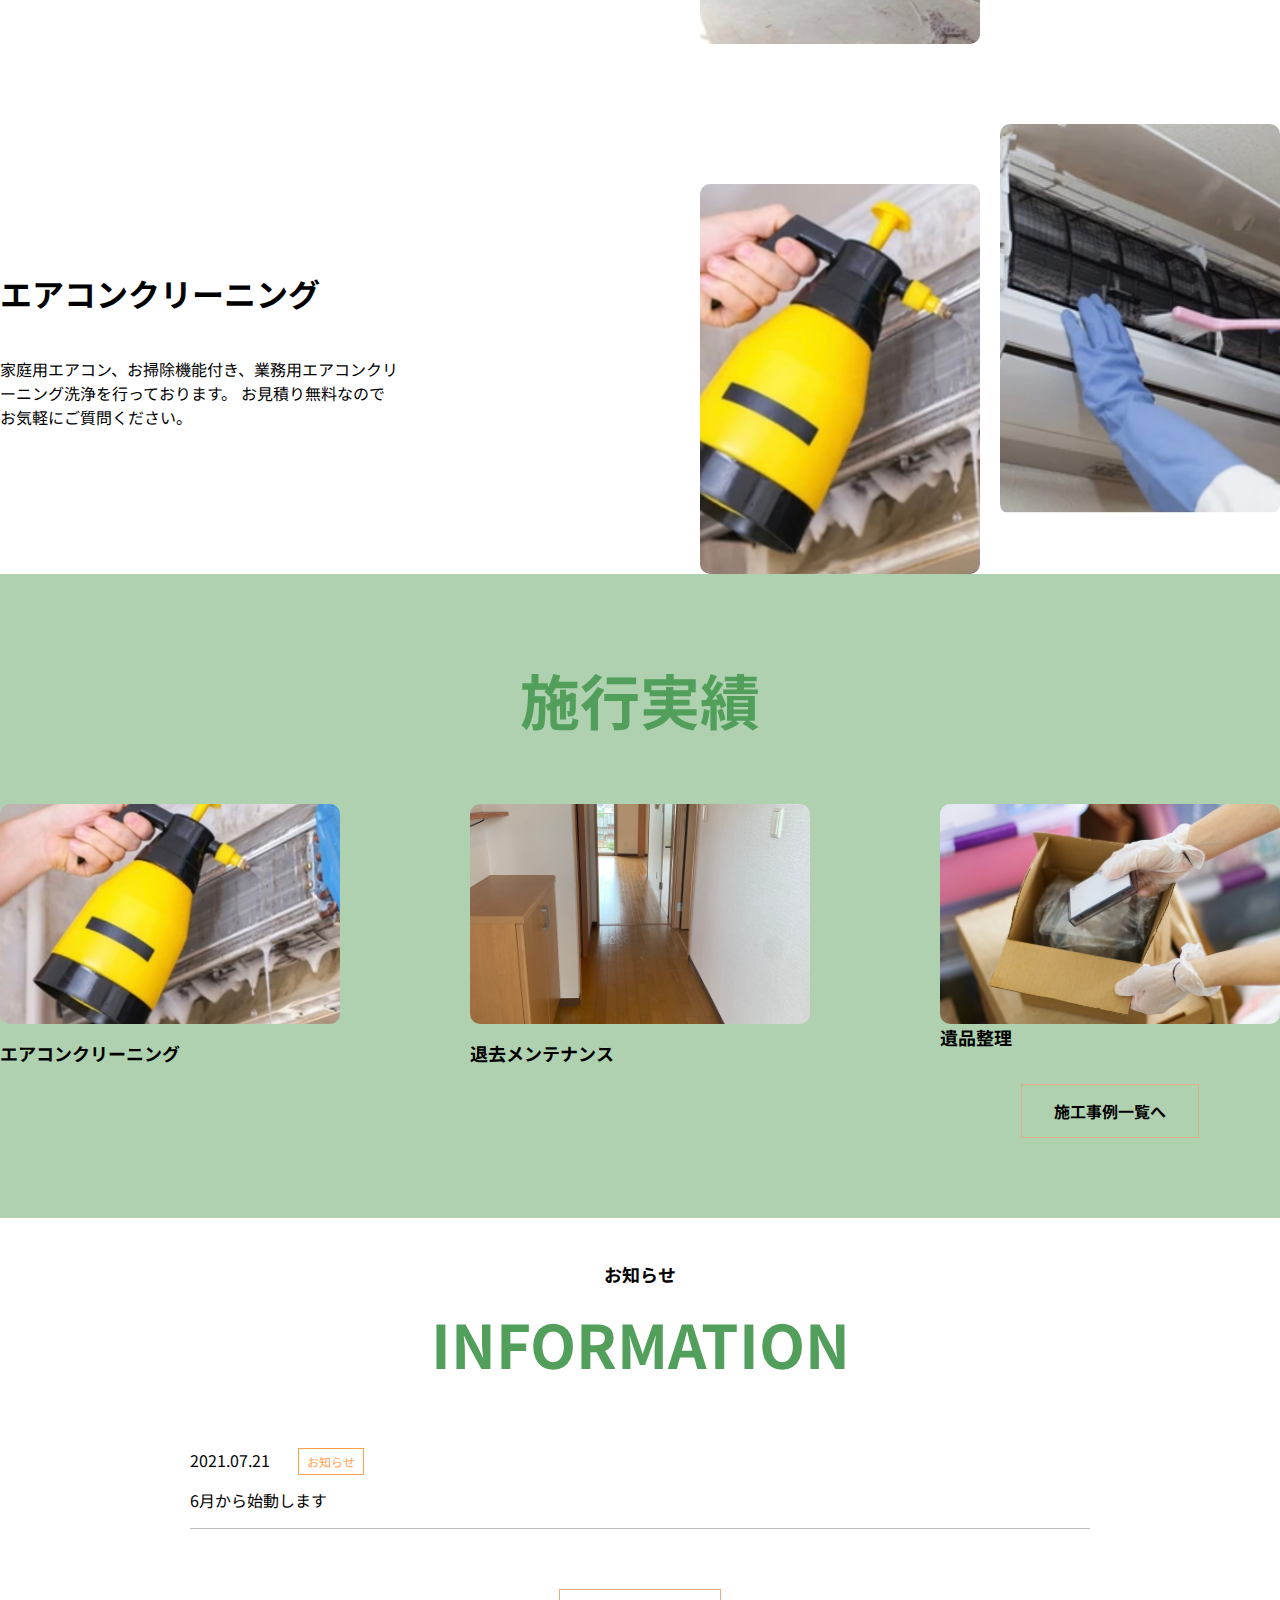
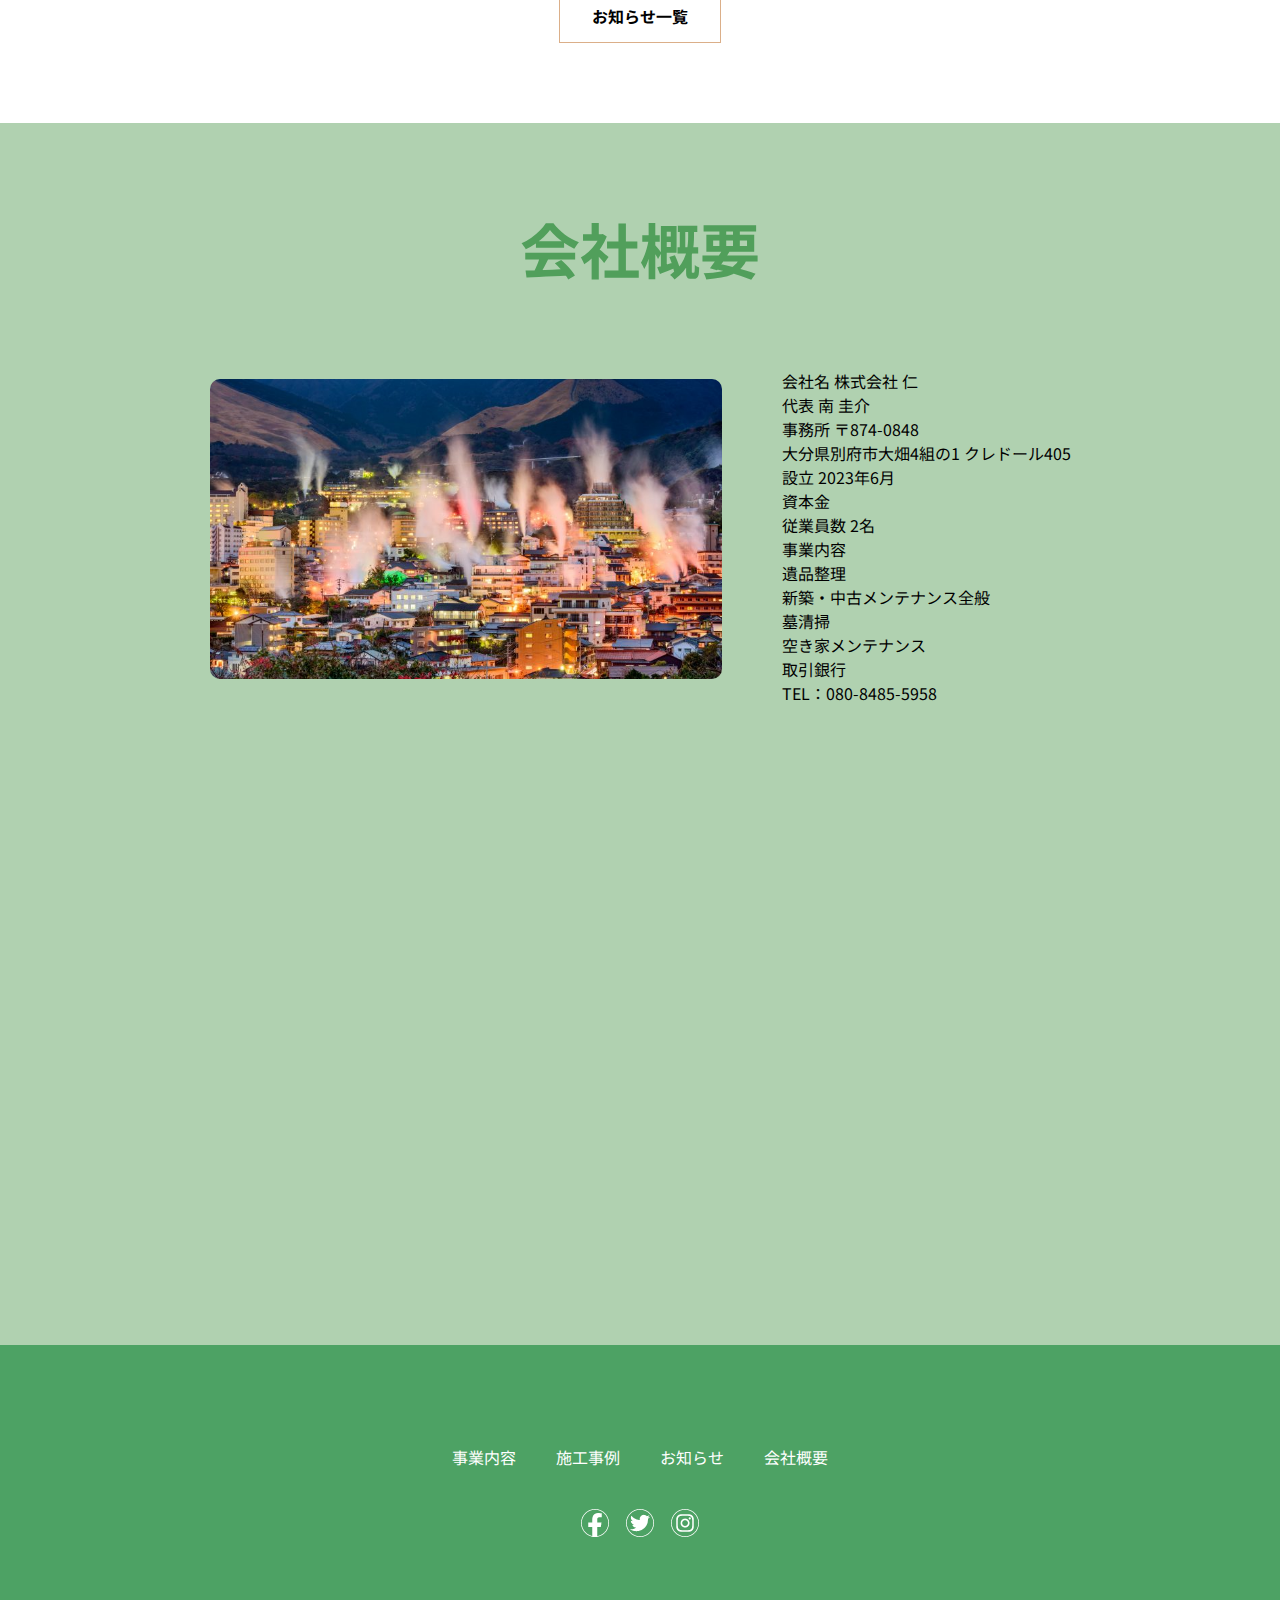
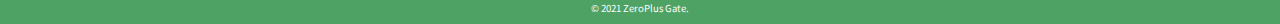
==== commit 56f97cee: "Add files via upload" ====
--- a/index.html
+++ b/index.html
@@ -2,7 +2,7 @@
 <html lang="ja">
 <head>
     <meta charset="UTF-8">
-    <title>鷲司さん | HP</title>
+    <title>株式会社　仁</title>
     <meta name="description" content="HPnotataki">
     <link rel="stylesheet" href="css/reset.css">
     <link rel="preconnect" href="https://fonts.googleapis.com">
@@ -289,10 +289,10 @@
                        <span class="info-tag __orange">お知らせ</span>
                        <p class="info-txt">
                         <a href="info-single.html" class="info-link">
-                            「営業時間短縮要請」に伴う対応について
+                            6月から始動します
                         </a>
                        </p>
-                    <li class="info-item">
+                    <!-- <li class="info-item">
                         <span class="info-date">2021.07.12</span>
                        <span class="info-tag __red">NEW</span>
                        <p class="info-txt">
@@ -316,7 +316,7 @@
                             増税に伴う値上げについて
                         </a>
                        </p>
-                    </li>
+                    </li> -->
                 </ul>
                 <div class="btn">
                     <a href="info.html" class="btn-link">お知らせ一覧</a>
